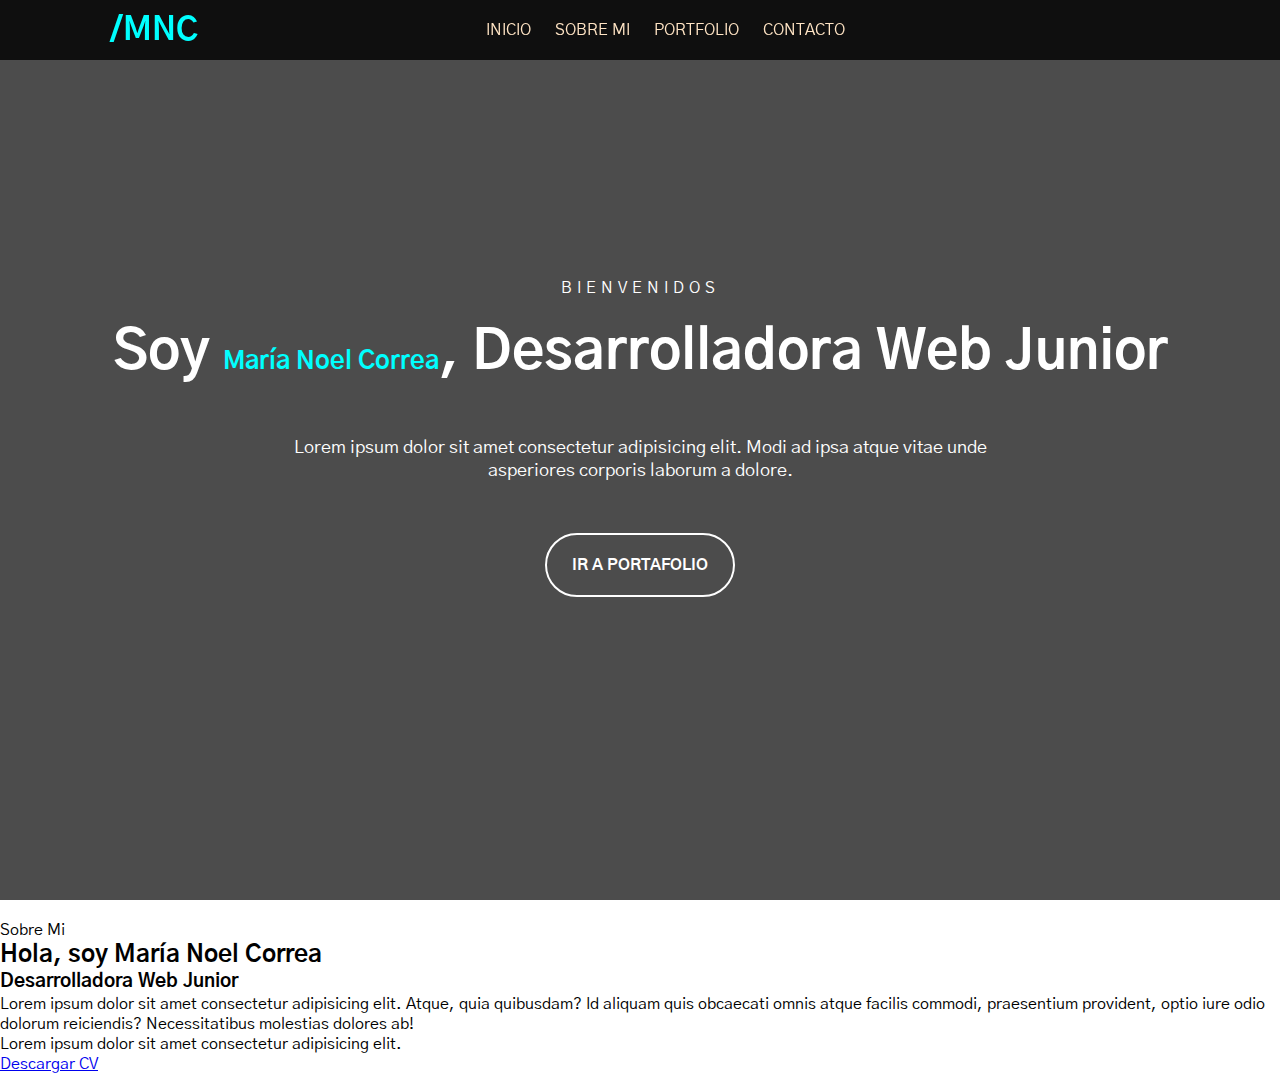
==== HTML/index.html @ 79b0ff2a "Trabajando en pagina web personal" ====
<!DOCTYPE html>
<html lang="en">
<head>
    <meta charset="UTF-8">
    <meta http-equiv="X-UA-Compatible" content="IE=edge">
    <meta name="viewport" content="width=device-width, initial-scale=1.0">
    <link rel="stylesheet" href="https://cdnjs.cloudflare.com/ajax/libs/font-awesome/6.4.0/css/all.min.css" integrity="sha512-iecdLmaskl7CVkqkXNQ/ZH/XLlvWZOJyj7Yy7tcenmpD1ypASozpmT/E0iPtmFIB46ZmdtAc9eNBvH0H/ZpiBw==" crossorigin="anonymous" referrerpolicy="no-referrer" />
    <link rel="preconnect" href="https://fonts.googleapis.com">
    <link rel="preconnect" href="https://fonts.gstatic.com" crossorigin>
    <link href="https://fonts.googleapis.com/css2?family=Gothic+A1:wght@200;400;600&family=Rubik&display=swap" rel="stylesheet">
    <link rel="stylesheet" href="../CSS/style.css">
    <title>MNC Personal Portfolio</title>
</head>
<body>
    <!-- SECCION INICIO -->
    <section id="inicio">
        <div class="contenido">
            <header>
                <div class="contenidoHeader">
                    <h1>/MNC</h1>
                    <nav id="nav" class="navBar">
                        <ul id="links">
                            <li><a href="#inicio" class="seleccionado">INICIO</a></li>
                            <li><a href="#sobremi">SOBRE MI</a></li>
                            <li><a href="#portfolio">PORTFOLIO</a></li>
                            <li><a href="#contacto">CONTACTO</a></li>
                        </ul>  
                    </nav>

                    <!--ICONOS MENU-->
                    <div id="iconoNav">
                        <i class="fa-solid fa-bars"></i>
                    </div>
                    <!-- ICONOS REDES -->
                    <div class="redes">
                        <a href="#"><i class="fa-brands fa-linkedin"></i></a>
                        <a href="#"><i class="fa-brands fa-square-instagram"></i></a>
                        <a href="#"><i class="fa-brands fa-facebook"></i></a>            
                    </div>
                </div>
            </header>
            <div class="presentacion">
                <p class="bienvenida">Bienvenidos</p>
                <h2>Soy <span>María Noel Correa</span>, Desarrolladora Web Junior</h2>
                <p class="descripcion">Lorem ipsum dolor sit amet consectetur adipisicing elit. Modi ad ipsa atque vitae unde asperiores corporis laborum a dolore.</p>
                <a href="#portfolio">Ir a Portafolio</a>
            </div>
        </div>
    </section>

    <!--SECCION SOBRE MI-->
    <section id="sobremi">
        <div class="contenedorFoto">
            <img src="" alt="">
        </div>
        <div class="sobremi">
            <p class="tituloSeccion">Sobre Mi</p>
            <h2>Hola, soy <span>María Noel Correa</span></h2>
            <h3>Desarrolladora Web Junior</h3>
            <p>Lorem ipsum dolor sit amet consectetur adipisicing elit. Atque, quia quibusdam? Id aliquam quis obcaecati omnis atque facilis commodi, praesentium provident, optio iure odio dolorum reiciendis? Necessitatibus molestias dolores ab!</p>
            <p>Lorem ipsum dolor sit amet consectetur adipisicing elit. </p>
            <a href="#">Descargar CV</a>
            
        </div>
    </section>
</body>
</html>
---- CSS/style.css ----
@import url('https://fonts.googleapis.com/css2?family=Gothic+A1:wght@200;400;600&family=Rubik&display=swap');

*{
    margin: 0;
    padding: 0;
    box-sizing: border-box;
    font-family:'Gothic A1', sans-serif;
}

html {
    scroll-behavior: smooth;
}
#inicio {
    background: linear-gradient(rgba(0, 0, 0, .7), rgba(0, 0, 0, .7)), url("img...");
    background-size: cover;
    background-position: center center;
    height: 100vh;
}

#inicio .contenido header {
    background-color: rgba(0, 0, 0, .8);
    position: fixed;
    width: 100%;
    z-index: 100;
    top: 0;
}

#inicio .contenido header .contenidoHeader {
    max-width: 1100px;
    margin: auto;
    display: flex;
    justify-content: space-between;
    align-items: center;
    padding: 10px 20px;
}

#inicio .contenido header .contenidoHeader h1 {
    text-align: center;
    color: aqua;
}

#inicio .contenido header .contenidoHeader nav ul {
    list-style: none;
    display: flex;
    align-items: center;
}

#inicio .contenido header .contenidoHeader nav ul li a {
    text-decoration: none;
    color: bisque;
    margin: 0 12px;
    font-weight: 400;
    transition: .5s;
}

#inicio .contenido header .contenidoHeader nav ul a:hover {
    color: aqua;
}

#inicio .contenido header .contenidoHeader .redes a {
    text-decoration: none;
    color: #fff;
    display: inline-block;
    margin-left: 10px;
    transition: .5s;
}

#inicio .contenido header .contenidoHeader .redes a:hover {
    color: aqua;
}

#inicio .contenido .presentacion {
    max-width: 1100px;
    height: 100vh;
    margin: auto;
    color: #fff;
    display: flex;
    flex-direction: column;
    align-items: center;
    justify-content: center;
}

#inicio .contenido .presentacion .bienvenida {
    font-size: 16px;
    margin-bottom: 20px;
    text-transform: uppercase;
    letter-spacing: 5px;
}

#inicio .contenido .presentacion h2 {
    font-size: 55px;
    margin-bottom: 25px;
    text-align: center;
}

#inicio .contenido .presentacion h2 span {
    font-size: 25px;
    color: aqua;
}

#inicio .contenido .presentacion .descripcion {
    max-width: 700px;
    margin: 25px auto;
    font-size: 18px;
    text-align: center;
}

#inicio .contenido .presentacion a {
    text-decoration: none;
    display: inline-block;
    margin: 25px;
    padding: 20px 25px;
    border: 2px solid #fff;
    border-radius: 50px;
    color: #fff;
    font-weight: bold;
    text-transform: uppercase;
    transition: .5s;
}

#inicio .contenido .presentacion a:hover {
    background-color: aqua;
}

#iconoNav {
    color: #fff;
    display: none;
}
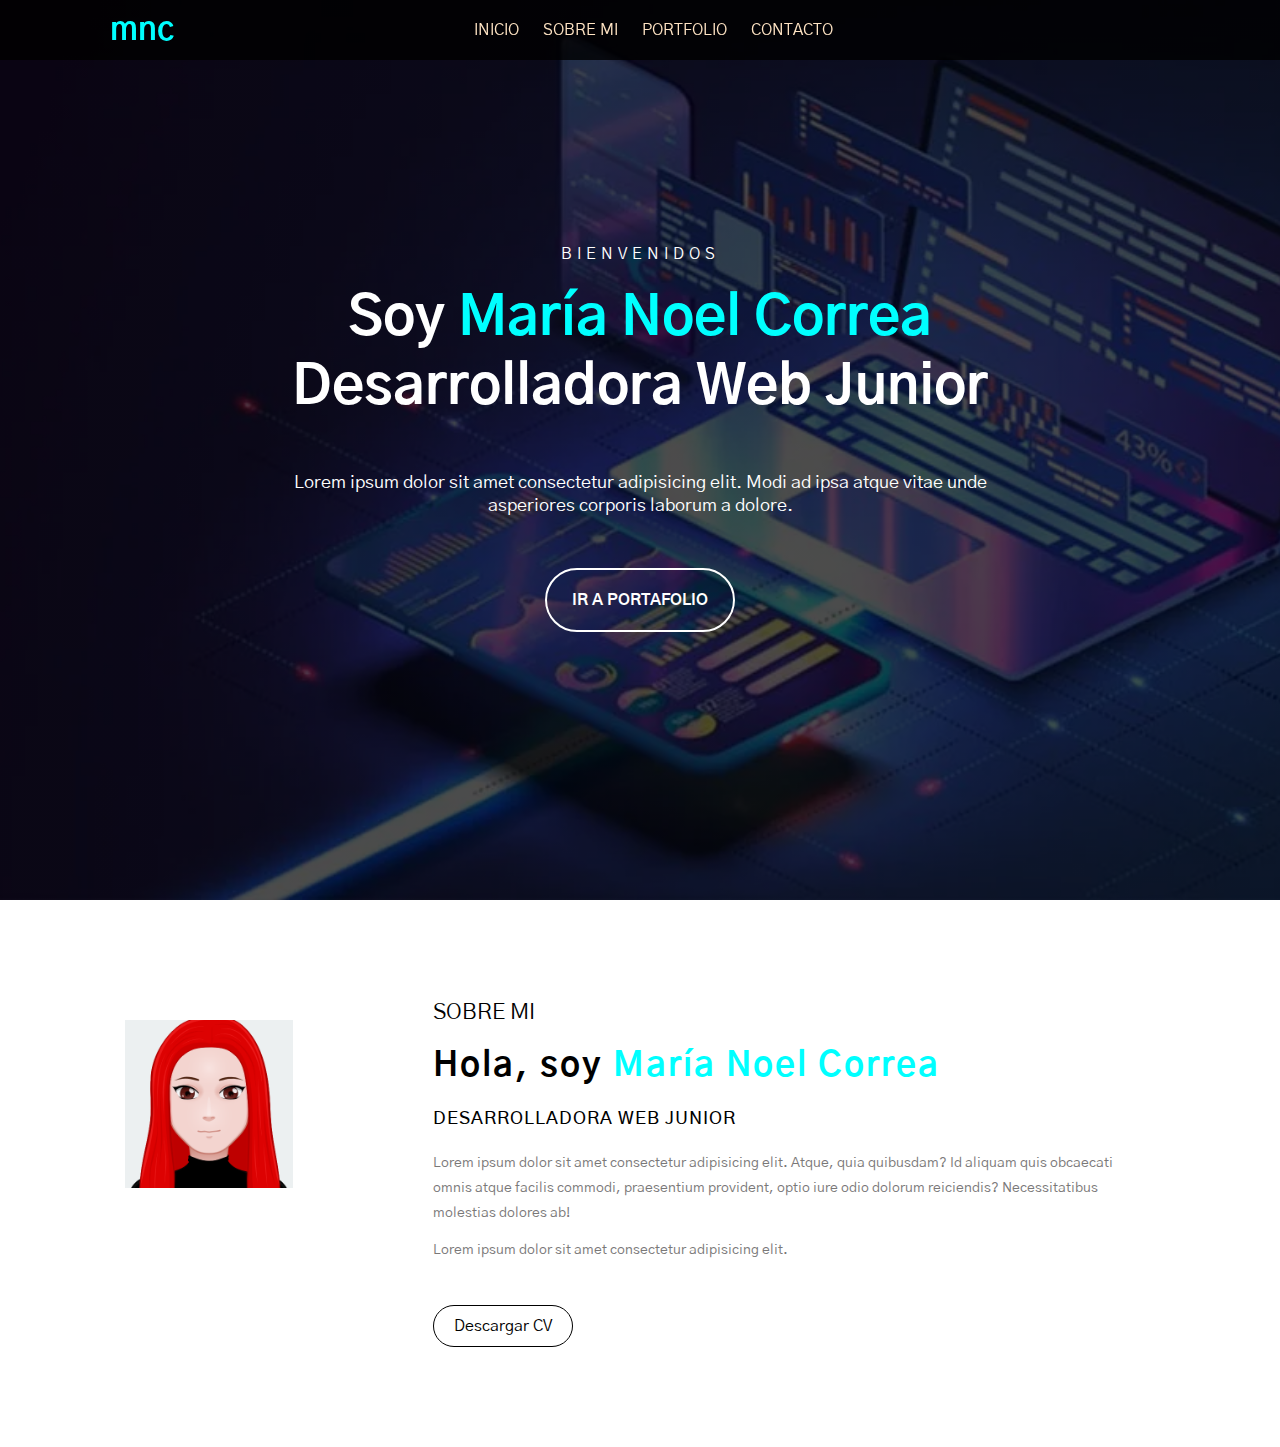
==== commit 363e2dec: "Trabajando en pagina web personal" ====
--- a/HTML/index.html
+++ b/HTML/index.html
@@ -17,7 +17,7 @@
         <div class="contenido">
             <header>
                 <div class="contenidoHeader">
-                    <h1>/MNC</h1>
+                    <h1>mnc</h1>
                     <nav id="nav" class="navBar">
                         <ul id="links">
                             <li><a href="#inicio" class="seleccionado">INICIO</a></li>
@@ -41,7 +41,7 @@
             </header>
             <div class="presentacion">
                 <p class="bienvenida">Bienvenidos</p>
-                <h2>Soy <span>María Noel Correa</span>, Desarrolladora Web Junior</h2>
+                <h2>Soy <span>María Noel Correa</span> <br> Desarrolladora Web Junior</h2>
                 <p class="descripcion">Lorem ipsum dolor sit amet consectetur adipisicing elit. Modi ad ipsa atque vitae unde asperiores corporis laborum a dolore.</p>
                 <a href="#portfolio">Ir a Portafolio</a>
             </div>
@@ -51,7 +51,7 @@
     <!--SECCION SOBRE MI-->
     <section id="sobremi">
         <div class="contenedorFoto">
-            <img src="" alt="">
+            <img src="../IMG/myAvatarImg.png" alt="">
         </div>
         <div class="sobremi">
             <p class="tituloSeccion">Sobre Mi</p>
@@ -60,7 +60,7 @@
             <p>Lorem ipsum dolor sit amet consectetur adipisicing elit. Atque, quia quibusdam? Id aliquam quis obcaecati omnis atque facilis commodi, praesentium provident, optio iure odio dolorum reiciendis? Necessitatibus molestias dolores ab!</p>
             <p>Lorem ipsum dolor sit amet consectetur adipisicing elit. </p>
             <a href="#">Descargar CV</a>
-            
+
         </div>
     </section>
 </body>
--- a/CSS/style.css
+++ b/CSS/style.css
@@ -7,11 +7,13 @@
     font-family:'Gothic A1', sans-serif;
 }
 
+/* SECCION INICIO */
+
 html {
     scroll-behavior: smooth;
 }
 #inicio {
-    background: linear-gradient(rgba(0, 0, 0, .7), rgba(0, 0, 0, .7)), url("img...");
+    background: linear-gradient(rgba(0, 0, 0, .7), rgba(0, 0, 0, .7)), url("../IMG/imgFondo.PNG");
     background-size: cover;
     background-position: center center;
     height: 100vh;
@@ -94,7 +96,7 @@
 }
 
 #inicio .contenido .presentacion h2 span {
-    font-size: 25px;
+    font-size: 55px;
     color: aqua;
 }
 
@@ -125,4 +127,85 @@
 #iconoNav {
     color: #fff;
     display: none;
-}+}
+
+/* SECCION SOBRE MI */
+
+#sobremi {
+    max-width: 1100px;
+    margin: auto;
+    padding: 100px 15px;
+    color: black;
+    display: flex;
+}
+
+#sobremi .contenedorFoto {
+    max-width: 400px;
+    margin-right: 80px;
+}
+
+#sobremi .contenedorFoto img {
+    padding: 20px;
+    width: 100%;
+    border-radius: 20px;
+    background-color: #fff;
+}
+
+#sobremi .sobremi {
+    margin: 0 40px;
+}
+
+#sobremi .sobremi .tituloSeccion {
+    font-size: 22px;
+    text-transform: uppercase;
+    color: black;
+    text-decoration: underline;
+    text-decoration-color: #fff;
+    text-decoration-thickness: 5px;
+}
+
+#sobremi .sobremi h2 {
+    font-size: 34px;
+    font-weight: bold;
+    margin: 20px 0;
+    letter-spacing: 2px;
+}
+
+#sobremi .sobremi h2 span {
+    color: aqua;
+}
+
+#sobremi .sobremi h3 {
+    font-size: 18px;
+    font-weight: 500;
+    text-transform: uppercase;
+    margin-bottom: 20px;
+    letter-spacing: 1px;
+}
+
+#sobremi .sobremi p {
+    font-size: 14px;
+    line-height: 25px;
+    color: rgb(122, 120, 120);
+    margin-bottom: 12px;
+}
+
+#sobremi .sobremi a {
+    display:  inline-block;
+    text-decoration: none;
+    color: black;
+    border-radius: 30px;
+    padding: 10px 20px;
+    border: 1px solid black;
+    margin-top: 30px;
+}
+
+#sobremi .sobremi a:hover {
+    background-color: aqua;
+}
+
+
+
+
+
+
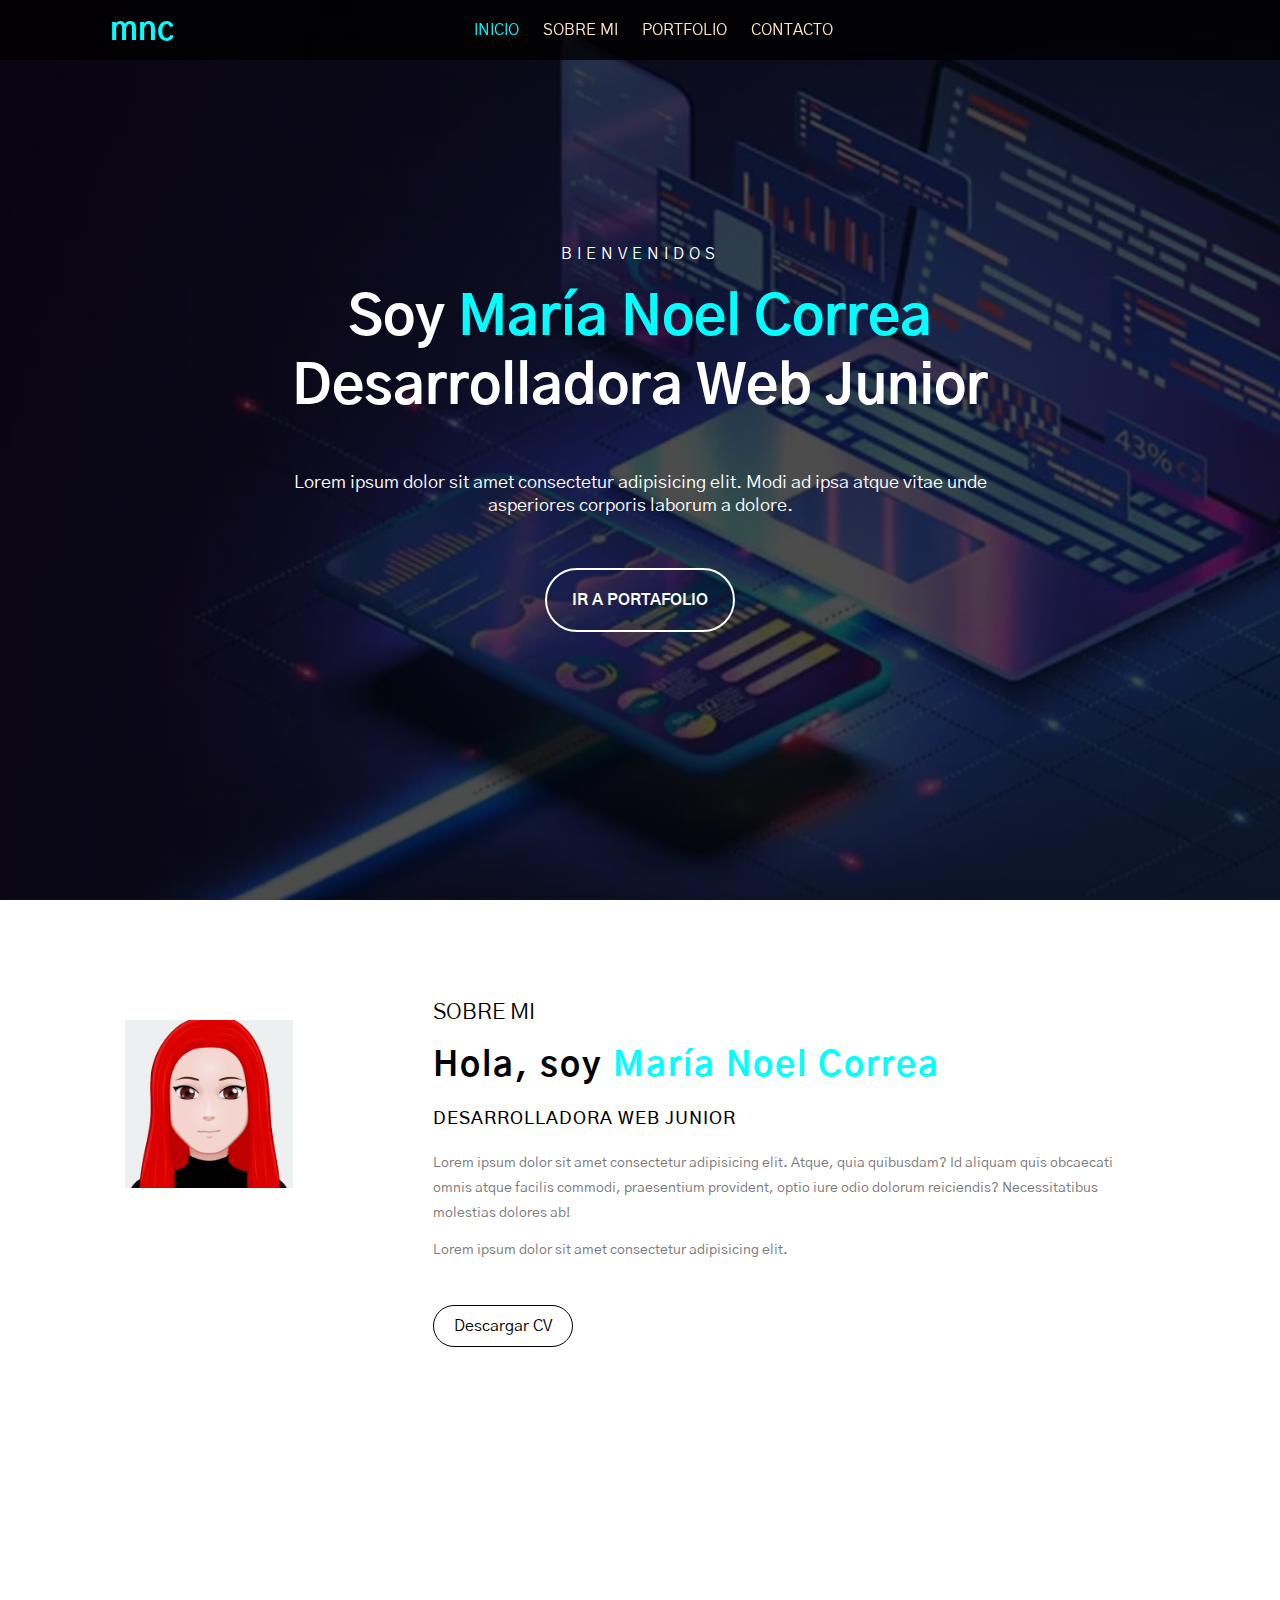
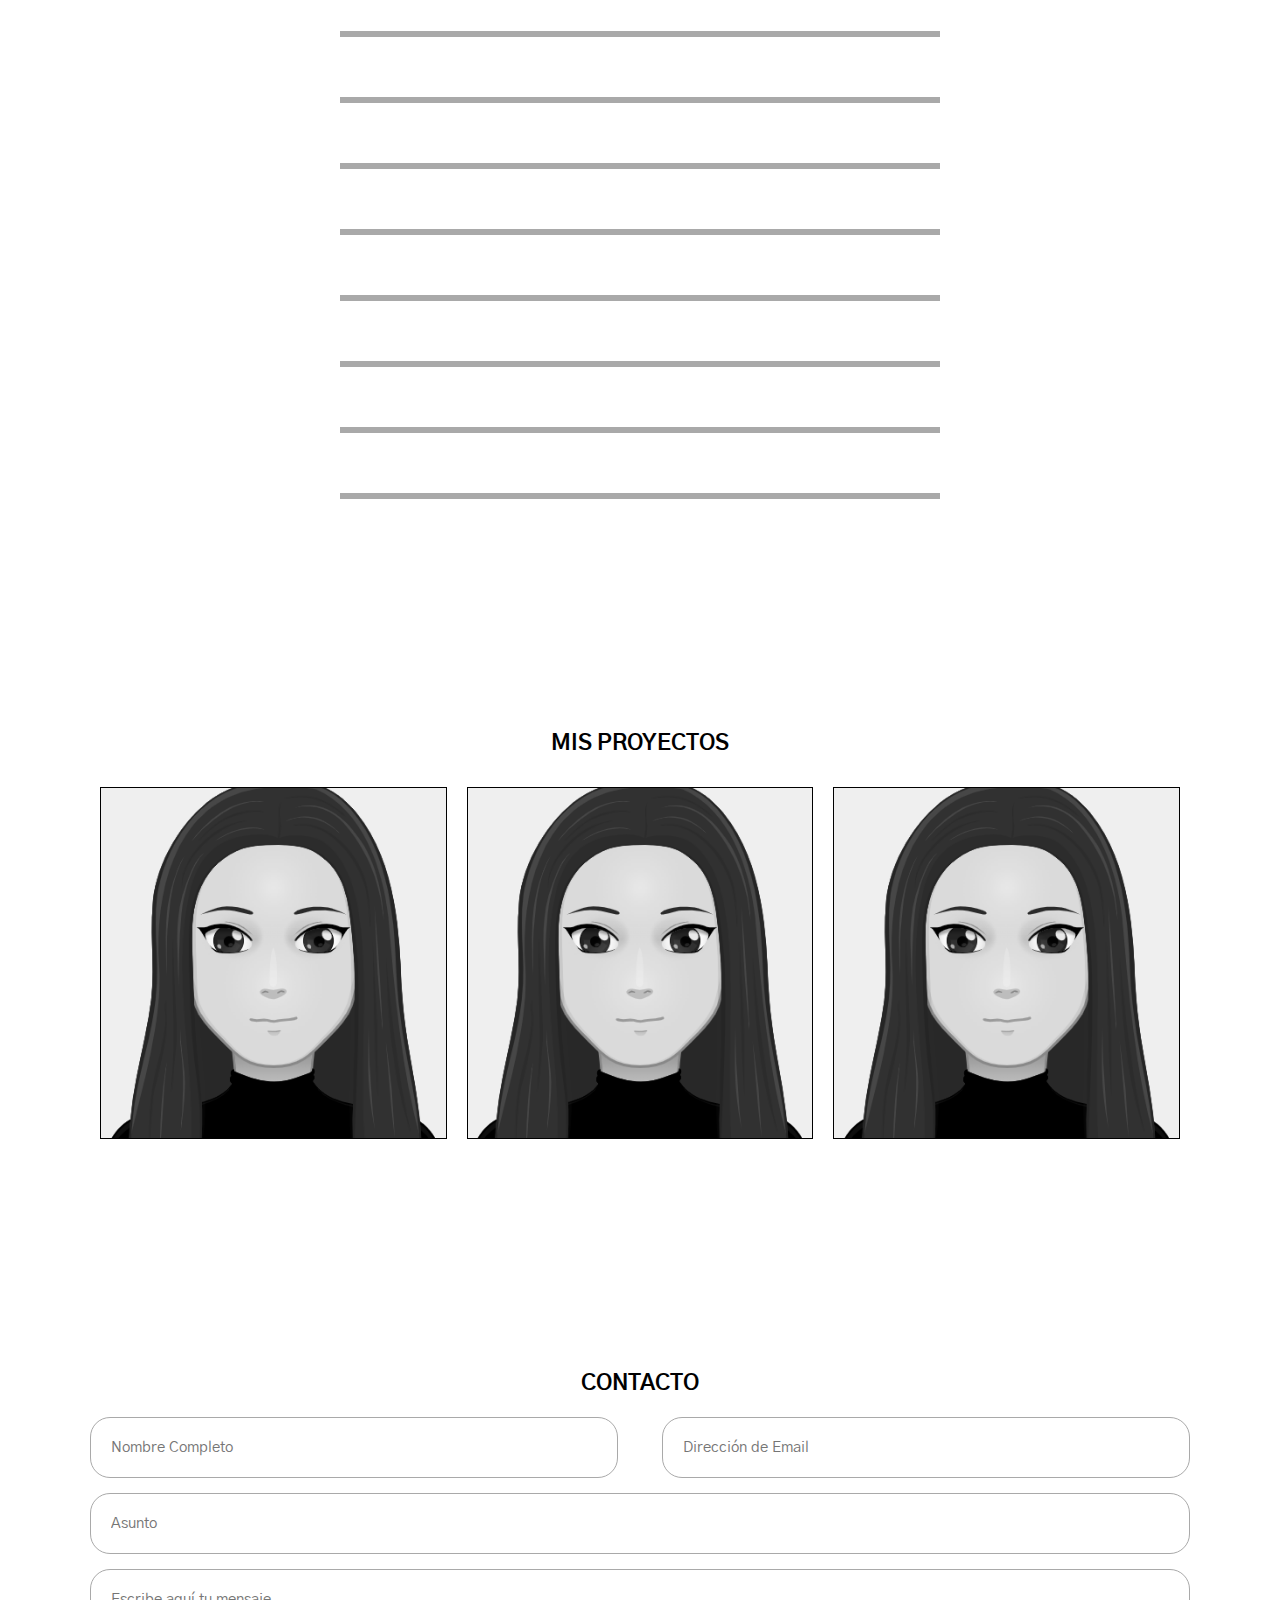
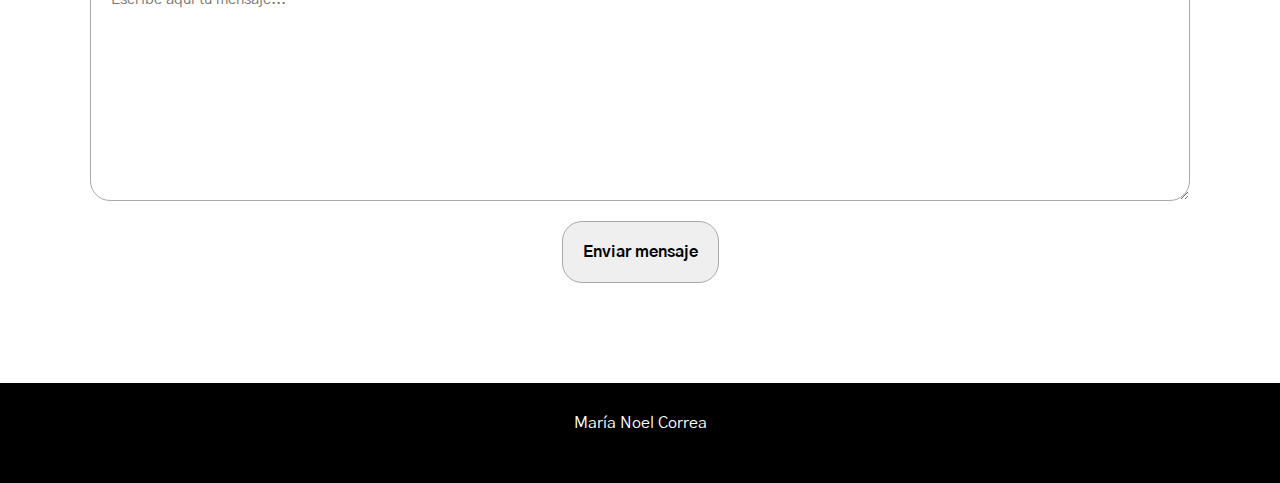
==== commit c04e557f: "Trabajando en pagina web personal" ====
--- a/HTML/index.html
+++ b/HTML/index.html
@@ -3,7 +3,7 @@
 <head>
     <meta charset="UTF-8">
     <meta http-equiv="X-UA-Compatible" content="IE=edge">
-    <meta name="viewport" content="width=device-width, initial-scale=1.0">
+    <meta name="viewport" content="width=device-width, initial-scale=1.0, user-scalable=no">
     <link rel="stylesheet" href="https://cdnjs.cloudflare.com/ajax/libs/font-awesome/6.4.0/css/all.min.css" integrity="sha512-iecdLmaskl7CVkqkXNQ/ZH/XLlvWZOJyj7Yy7tcenmpD1ypASozpmT/E0iPtmFIB46ZmdtAc9eNBvH0H/ZpiBw==" crossorigin="anonymous" referrerpolicy="no-referrer" />
     <link rel="preconnect" href="https://fonts.googleapis.com">
     <link rel="preconnect" href="https://fonts.gstatic.com" crossorigin>
@@ -18,17 +18,17 @@
             <header>
                 <div class="contenidoHeader">
                     <h1>mnc</h1>
-                    <nav id="nav" class="navBar">
+                    <nav id="nav" class="">
                         <ul id="links">
-                            <li><a href="#inicio" class="seleccionado">INICIO</a></li>
-                            <li><a href="#sobremi">SOBRE MI</a></li>
-                            <li><a href="#portfolio">PORTFOLIO</a></li>
-                            <li><a href="#contacto">CONTACTO</a></li>
+                            <li><a href="#inicio" class="seleccionado" onclick="seleccionar(this)">INICIO</a></li>
+                            <li><a href="#sobremi" onclick="seleccionar(this)">SOBRE MI</a></li>
+                            <li><a href="#portfolio" onclick="seleccionar(this)">PORTFOLIO</a></li>
+                            <li><a href="#contacto" onclick="seleccionar(this)">CONTACTO</a></li>
                         </ul>  
                     </nav>
 
-                    <!--ICONOS MENU-->
-                    <div id="iconoNav">
+                    <!--ICONOS MENU RESPONSIVE-->
+                    <div id="iconoNav" onclick="responsiveMenu()">
                         <i class="fa-solid fa-bars"></i>
                     </div>
                     <!-- ICONOS REDES -->
@@ -63,5 +63,158 @@
 
         </div>
     </section>
+
+    <!-- SECCION HABILIDADES -->
+    <div class="contenedorSkills" id="skills">
+        <h3>HABILIDADES</h3>
+        <div class="skills">
+            <div class="info">
+                <p><span class="lista"></span>HTML</p>
+                <span class="porcentaje">85%</span>
+            </div>
+            <div class="barra">
+                <div id="html" class="barraProgreso1"></div>
+            </div>
+        </div>
+
+        <div class="skills">
+            <div class="info">
+                <p><span class="lista"></span>CSS</p>
+                <span class="porcentaje">85%</span>
+            </div>
+            <div class="barra">
+                <div id="css" class="barraProgreso2"></div>
+            </div>
+        </div>
+
+        <div class="skills">
+            <div class="info">
+                <p><span class="lista"></span>Javascript</p>
+                <span class="porcentaje">80%</span>
+            </div>
+            <div class="barra">
+                <div id="js" class="barraProgreso3"></div>
+            </div>
+        </div>
+
+        <div class="skills">
+            <div class="info">
+                <p><span class="lista"></span>React.js</p>
+                <span class="porcentaje">80%</span>
+            </div>
+            <div class="barra">
+                <div id="react" class="barraProgreso4"></div>
+            </div>
+        </div>
+
+        <div class="skills">
+            <div class="info">
+                <p><span class="lista"></span>Bootstrap</p>
+                <span class="porcentaje">75%</span>
+            </div>
+            <div class="barra">
+                <div id="bootstrap" class="barraProgreso5"></div>
+            </div>
+        </div>
+
+        <div class="skills">
+            <div class="info">
+                <p><span class="lista"></span>Node.js</p>
+                <span class="porcentaje">75%</span>
+            </div>
+            <div class="barra">
+                <div id="node" class="barraProgreso6"></div>
+            </div>
+        </div>
+   
+        <div class="skills">
+            <div class="info">
+                <p><span class="lista"></span>Express.js</p>
+                <span class="porcentaje">70%</span>
+            </div>
+            <div class="barra">
+                <div id="express" class="barraProgreso7"></div>
+            </div>
+        </div>
+
+        <div class="skills">
+            <div class="info">
+                <p><span class="lista"></span>Base de Datos</p>
+                <span class="porcentaje">70%</span>
+            </div>
+            <div class="barra">
+                <div id="baseDatos" class="barraProgreso8"></div>
+            </div>
+        </div>
+
+    </div>
+
+    <!-- SECCION PORTFOLIO -->
+    <section id="portfolio">
+        <h3 class="tituloSeccion">MIS PROYECTOS</h3>
+        <div class="filas">
+            <div class="proyecto">
+                <div class="overlay"></div>
+                <img src="../IMG/myAvatarImg.png" alt="">
+                <div class="info">
+                    <h4>Descripción del Proyecto</h4>
+                    <p>Diseño Web</p>
+                </div>
+            </div>
+
+            <div class="proyecto">
+                <div class="overlay"></div>
+                <img src="../IMG/myAvatarImg.png" alt="">
+                <div class="info">
+                    <h4>Lorem ipsum dolor sit amet consectetur adipisicing elit. Alias eveniet iusto quae ea ullam quod voluptate laboriosam nemo porro. Alias nam non nulla. Velit fugiat, quam ad libero id consequatur./h4>
+                    <p>Diseño Web</p>
+                </div>
+            </div>
+
+            <div class="proyecto">
+                <div class="overlay"></div>
+                <img src="../IMG/myAvatarImg.png" alt="">
+                <div class="info">
+                    <h4>Descripción del Proyecto</h4>
+                    <p>Diseño Web</p>
+                </div>
+            </div>
+
+        </div>
+    </section>
+
+    <!-- SECCION CONTACTO -->
+    <section id="contacto">
+        <h3 class="tituloSeccion">CONTACTO</h3>
+        <div class="contenedorForm">
+            <form action="">
+                <div class="filas mitad">
+                    <input type="text" placeholder="Nombre Completo" class="inputMitad">
+                    <input type="text" placeholder="Dirección de Email" class="inputMitad">
+                </div>
+                <div class="filas">
+                    <input type="text" placeholder="Asunto" class="inputFull">
+                </div>
+                <div class="filas">
+                    <textarea name="" id="" cols="30" rows="10" placeholder="Escribe aquí tu mensaje..." class="inputFull"></textarea>
+                </div>
+
+                <input type="submit" value="Enviar mensaje" class="btnEnviar">
+
+            </form>
+        </div>
+    </section>
+
+    <!--SECCION FOOTER -->
+    <footer>
+        <div class="redes">
+            <p>María Noel Correa </p>
+            <a href="https://www.linkedin.com/in/mar%C3%ADa-noel-correa-/"><i class="fa-brands fa-linkedin"></i></a>
+            <a href="#"><i class="fa-brands fa-square-instagram"></i></a>
+            <a href="#"><i class="fa-brands fa-facebook"></i></a>            
+        </div>
+    </footer>
+
+    <script src="../JS/script.js"></script>
 </body>
 </html>--- a/CSS/style.css
+++ b/CSS/style.css
@@ -71,6 +71,10 @@
     color: aqua;
 }
 
+#inicio .contenido header .contenidoHeader .seleccionado{
+    color: aqua;
+}
+
 #inicio .contenido .presentacion {
     max-width: 1100px;
     height: 100vh;
@@ -159,9 +163,6 @@
     font-size: 22px;
     text-transform: uppercase;
     color: black;
-    text-decoration: underline;
-    text-decoration-color: #fff;
-    text-decoration-thickness: 5px;
 }
 
 #sobremi .sobremi h2 {
@@ -202,10 +203,398 @@
 
 #sobremi .sobremi a:hover {
     background-color: aqua;
-}
-
-
-
-
-
-
+    color: #fff;
+}
+
+/* SECCION HABILIDADES */
+
+.contenedorSkills {
+    background: linear-gradient(aqua, rgba(33, 16, 16, .8)), url("imag...");
+    background-attachment: fixed;
+    background-repeat: no-repeat;
+    background-size: cover;
+    background-position: center center;
+    padding: 100px 0;
+    text-align: center; 
+    color: #fff;
+}
+
+.contenedorSkills .skills {
+    max-width: 600px;
+    margin: 30px auto;
+}
+
+.contenedorSkills .skills .info {
+    display: flex;
+    justify-content: space-between;
+}
+
+.contenedorSkills .skills .lista {
+    display: inline-block;
+    margin-right: 20px;
+    height: 10px;
+    width: 10px;
+    background-color: #fff;
+}
+
+.contenedorSkills .skills .barra {
+    background-color: darkgray;
+    width: 100%;
+    height: 6px;
+    margin: 10px 0;
+}
+
+/* estilo que se aplica luego con javascript para lograr la animacion de la barra*/
+
+.contenedorSkills .skills .barra .barraProgrreso1 {
+    background-color: #fff;
+    width: 85%;
+    height: 6px;
+    animation: progreso1 2s forwards;
+}
+
+.contenedorSkills .skills .barra .barraProgrreso2 {
+    background-color: #fff;
+    width: 85%;
+    height: 6px;
+    animation: progreso2 2s forwards;
+}
+
+.contenedorSkills .skills .barra .barraProgrreso3 {
+    background-color: #fff;
+    width: 80%;
+    height: 6px;
+    animation: progreso3 2s forwards;
+}
+
+.contenedorSkills .skills .barra .barraProgrreso4 {
+    background-color: #fff;
+    width: 80%;
+    height: 6px;
+    animation: progreso4 2s forwards;
+}
+
+.contenedorSkills .skills .barra .barraProgrreso5 {
+    background-color: #fff;
+    width: 75%;
+    height: 6px;
+    animation: progreso5 2s forwards;
+}
+
+.contenedorSkills .skills .barra .barraProgrreso6 {
+    background-color: #fff;
+    width: 75%;
+    height: 6px;
+    animation: progreso6 2s forwards;
+}
+
+.contenedorSkills .skills .barra .barraProgrreso7 {
+    background-color: #fff;
+    width: 70%;
+    height: 6px;
+    animation: progreso7 2s forwards;
+}
+
+.contenedorSkills .skills .barra .barraProgrreso8 {
+    background-color: #fff;
+    width: 70%;
+    height: 6px;
+    animation: progreso8 2s forwards;
+}
+
+/* creamos las animaciones de las barras */
+
+@keyframes progreso1 {
+    0% {
+        width: 0;
+    }
+    100% {
+        width: 85%;
+    }
+}
+
+
+@keyframes progreso2 {
+    0% {
+        width: 0;
+    }
+    100% {
+        width: 85%;
+    }
+}
+
+
+@keyframes progreso3 {
+    0% {
+        width: 0;
+    }
+    100% {
+        width: 80%;
+    }
+}
+
+@keyframes progreso4 {
+    0% {
+        width: 0;
+    }
+    100% {
+        width: 80%;
+    }
+}
+
+@keyframes progreso5 {
+    0% {
+        width: 0;
+    }
+    100% {
+        width: 75%;
+    }
+}
+
+@keyframes progreso6 {
+    0% {
+        width: 0;
+    }
+    100% {
+        width: 75%;
+    }
+}
+
+@keyframes progreso7 {
+    0% {
+        width: 0;
+    }
+    100% {
+        width: 70%;
+    }
+}
+@keyframes progreso8 {
+    0% {
+        width: 0;
+    }
+    100% {
+        width: 70%;
+    }
+}
+
+/* SECCION PORTFOLIO*/
+
+#portfolio {
+    max-width: 1100px;
+    padding: 100px 0;
+    margin: auto;
+}
+
+#portfolio .tituloSeccion {
+    text-align: center;
+    font-size: 22px;
+    text-transform: uppercase;
+    color: black;
+}
+
+#portfolio .filas {
+    display: flex;
+    justify-content: space-between;
+    margin: 30px 0;
+}
+
+#portfolio .filas .proyecto {
+    max-width: 450px;
+    border: 1px solid #000;
+    margin: 0 10px;
+    position: relative;
+    overflow: hidden;
+}
+
+#portfolio .filas .proyecto img {
+    width: 100%;
+    height: 100%;
+    filter:  grayscale(1);
+    object-fit: cover;
+    transition: .5s;
+}
+
+#portfolio .filas .proyecto:hover img {
+    filter: grayscale(0);
+}
+
+#portfolio .filas .proyecto .info {
+    position: absolute;
+    left: 0;
+    background-color: rgba(0, 0, 0, .8);
+    color: aqua;
+    width: 100%;
+    padding: 10px;
+    opacity: 0;
+    bottom: -40px;
+    transition: .5s;
+}
+
+#portfolio .filas .proyecto:hover .info {
+    opacity: 1;
+    bottom: 0;
+}
+
+/* SECCION CONTACTO */
+
+#contacto {
+    padding: 100px 15px;
+}
+
+#contacto .tituloSeccion {
+    margin-bottom: 20px;
+    text-align: center;
+    font-size: 22px;
+    text-transform: uppercase;
+    color: #000;
+}
+
+#contacto .contenedorForm {
+    max-width: 1100px;
+    margin: auto;
+}
+
+#contacto .contenedorForm .filas {
+    margin-bottom: 15px;
+}
+
+#contacto .contenedorForm .mitad {
+    display: flex;
+    justify-content: space-between;
+}
+
+#contacto .contenedorForm input, 
+#contacto .contenedorForm textarea {
+    padding: 20px;
+    border-radius: 20px;
+    border: none;
+    border: 1px solid darkgray;
+    font-size: 15px;
+}
+
+#contacto .contenedorForm .mitad input {
+    width: 48%;
+}
+
+#contacto .contenedorForm .inputFull {
+    width: 100%;
+}
+
+#contacto .btnEnviar {
+    display: block;
+    margin: auto;
+    cursor: pointer;
+    transition: .5s;
+    padding: 10px 15px;
+    font-size: 16px !important;
+    font-weight: bold !important;
+}
+
+#contacto .btnEnviar:hover {
+    background-color: aqua;
+    color: #fff;
+}
+
+/* SECCION FOOTER */
+
+footer {
+    background-color: #000;
+    color: #fff;
+    text-align: center;
+    padding: 30px 0;
+}
+
+footer a {
+    text-decoration: none;
+    color: #fff;
+    display: inline-block;
+    margin: 5px;
+    font-size: 26px;
+}
+
+/* SECCION RESPONSIVE */
+
+@media screen and (max-width: 800px) {
+    .redes {
+        display: none;
+    }
+    nav {
+        display: none;
+    }
+    nav.responsive {
+        display: block;
+        background-color: rgba(0, 0, 0, .8);
+        width: 100%;
+        position: absolute;
+        top: 48px;
+        left: 0;
+        padding: 10px 0;
+    }
+    nav.responsive ul {
+        display: block !important;
+        text-align: center;
+    }
+    nav.responsive ul li {
+        margin: 5px 0;
+    }
+    #iconoNav {
+        display: block;
+    }
+    #inicio .contenido .presentacion h2 {
+        font-size: 40px;
+    }
+    #sobremi {
+        padding: 50px 0;
+        display: block;
+    }
+    #sobremi .contenedorFoto {
+       
+    }
+    #sobremi .contenedorFoto {
+        max-width: 200px;
+        margin: auto;
+    }
+    #sobremi .contenedorFoto img {
+        padding: 8px;
+    }
+    #sobremi .sobremi .tituloSeccion {
+        text-align: center;
+    }
+    #sobremi .sobremi h2 {
+        font-size: 25px;
+        text-align: center;
+    }
+    .contenedorSkills {
+        padding: 50px 20px;
+    }
+    #portfolio {
+        padding: 50px 0;
+    }
+    #portfolio .filas {
+        display: block;
+    }
+    #portfolio .filas .proyecto {
+        margin: 10px auto;
+    }
+    #contacto {
+        padding: 50px 15px;
+    }
+    #contacto .contenedorForm .mitad {
+        margin-bottom: 15px;
+        display: block;
+    }
+    #contacto .contenedorForm .mitad input {
+        width: 100%;
+        margin-bottom: 15px;
+    }
+}
+
+
+
+
+
+
+
+
+
+
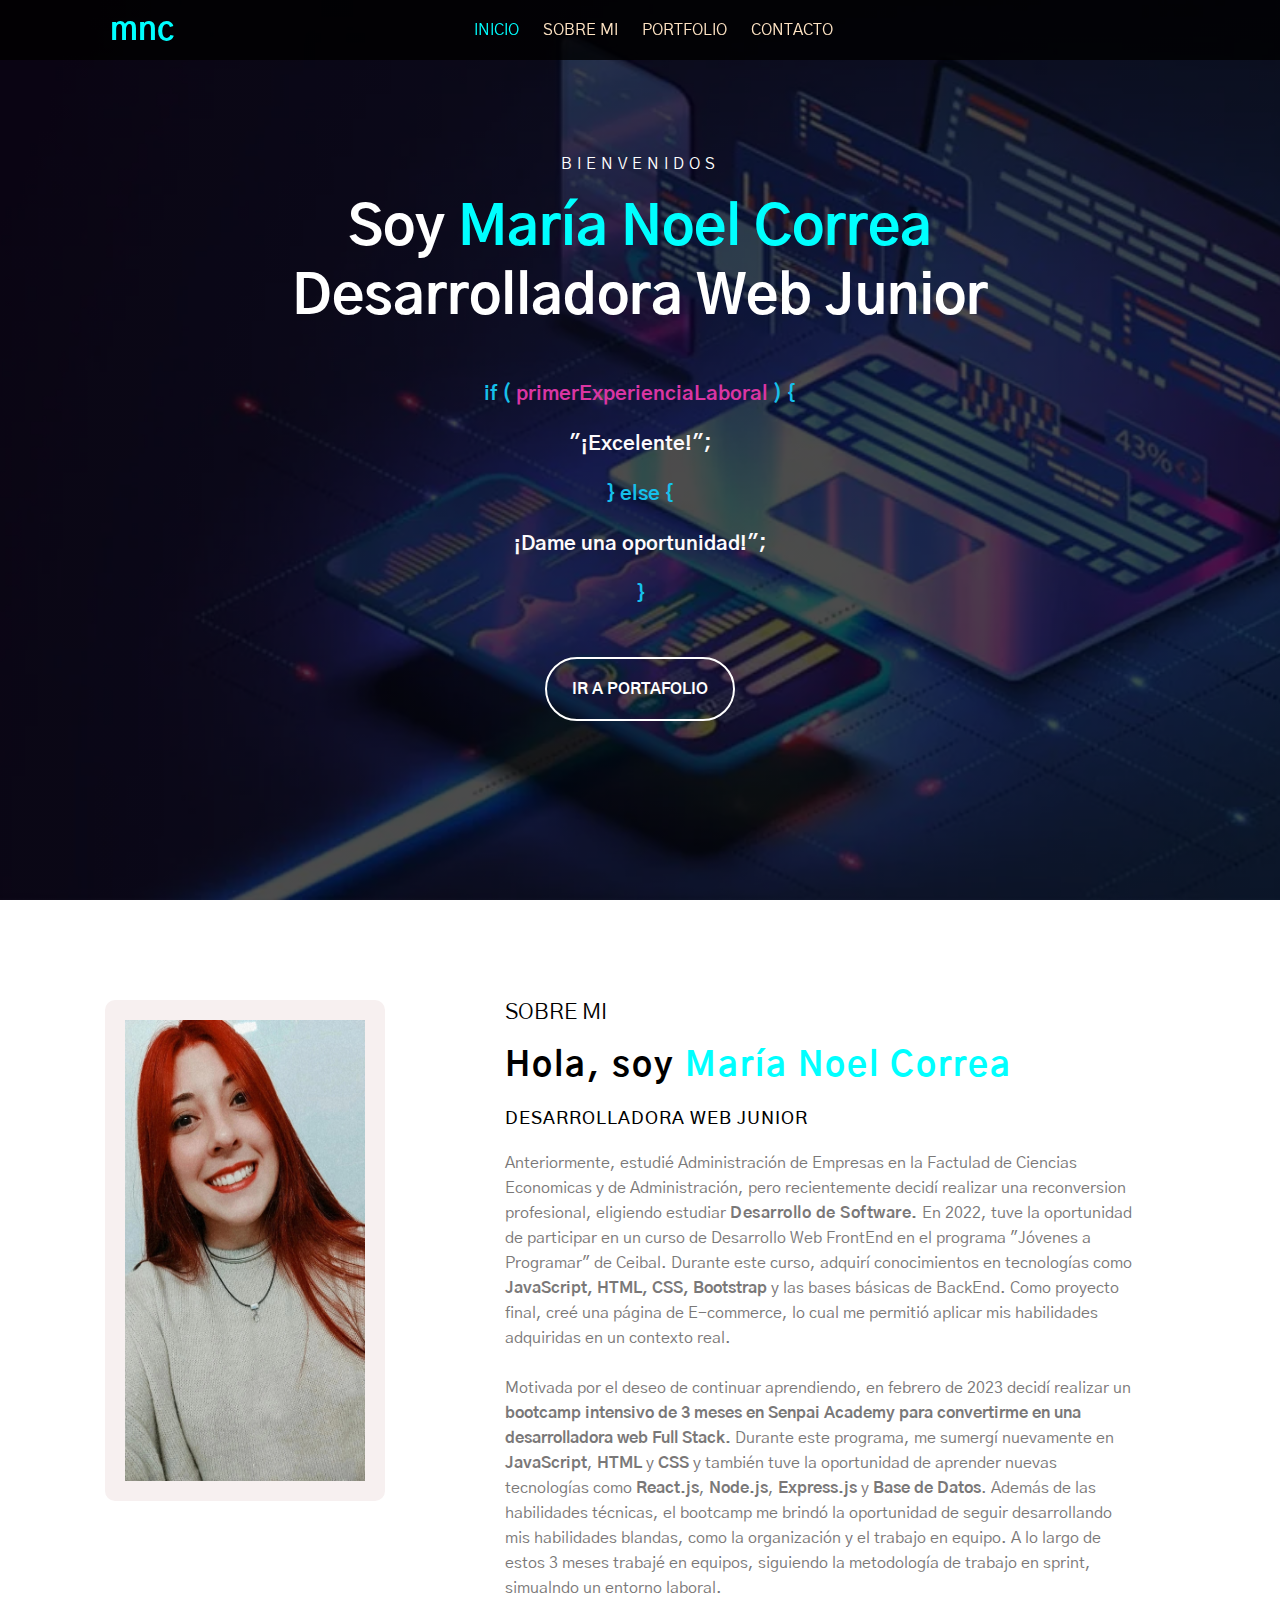
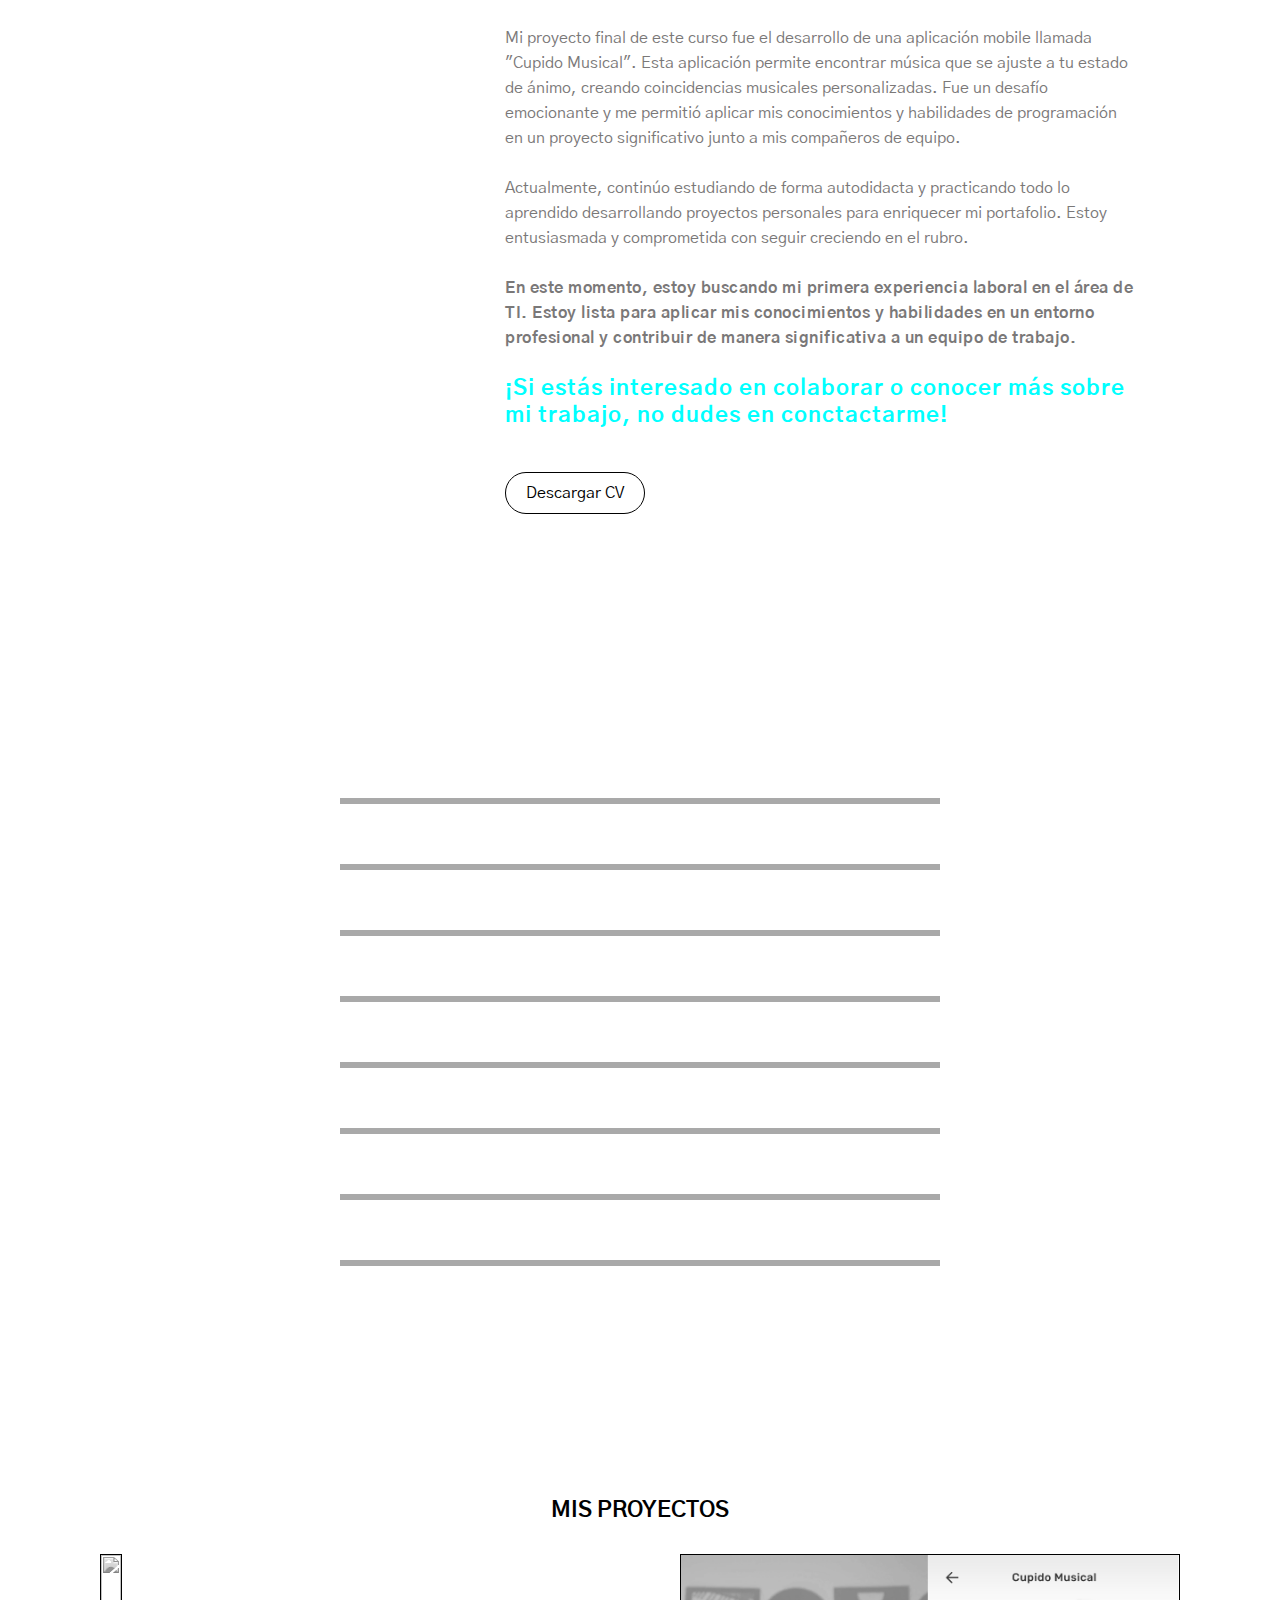
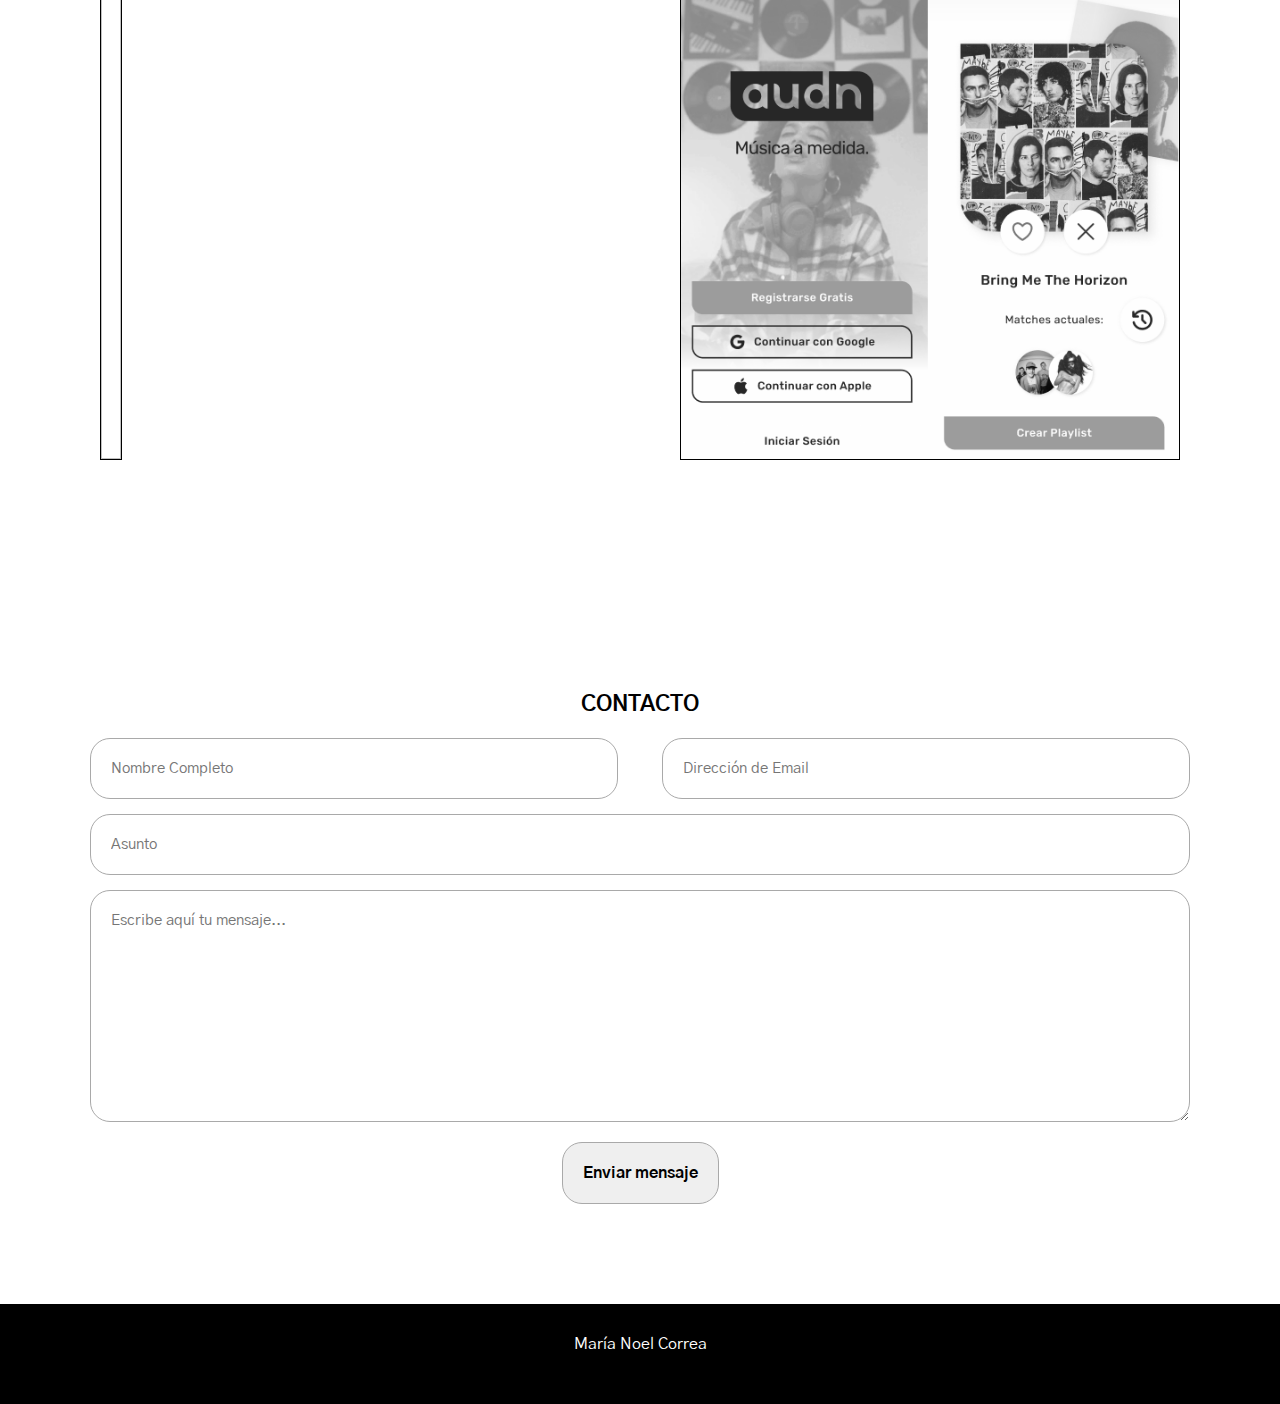
==== commit f845ab06: "Pagina web finalizada" ====
--- a/HTML/index.html
+++ b/HTML/index.html
@@ -1,220 +1,358 @@
 <!DOCTYPE html>
 <html lang="en">
-<head>
-    <meta charset="UTF-8">
-    <meta http-equiv="X-UA-Compatible" content="IE=edge">
-    <meta name="viewport" content="width=device-width, initial-scale=1.0, user-scalable=no">
-    <link rel="stylesheet" href="https://cdnjs.cloudflare.com/ajax/libs/font-awesome/6.4.0/css/all.min.css" integrity="sha512-iecdLmaskl7CVkqkXNQ/ZH/XLlvWZOJyj7Yy7tcenmpD1ypASozpmT/E0iPtmFIB46ZmdtAc9eNBvH0H/ZpiBw==" crossorigin="anonymous" referrerpolicy="no-referrer" />
-    <link rel="preconnect" href="https://fonts.googleapis.com">
-    <link rel="preconnect" href="https://fonts.gstatic.com" crossorigin>
-    <link href="https://fonts.googleapis.com/css2?family=Gothic+A1:wght@200;400;600&family=Rubik&display=swap" rel="stylesheet">
-    <link rel="stylesheet" href="../CSS/style.css">
-    <title>MNC Personal Portfolio</title>
-</head>
-<body>
+  <head>
+    <meta charset="UTF-8" />
+    <meta http-equiv="X-UA-Compatible" content="IE=edge" />
+    <meta
+      name="viewport"
+      content="width=device-width, initial-scale=1.0, user-scalable=no"
+    />
+    <link
+      rel="stylesheet"
+      href="https://cdnjs.cloudflare.com/ajax/libs/font-awesome/6.4.0/css/all.min.css"
+      integrity="sha512-iecdLmaskl7CVkqkXNQ/ZH/XLlvWZOJyj7Yy7tcenmpD1ypASozpmT/E0iPtmFIB46ZmdtAc9eNBvH0H/ZpiBw=="
+      crossorigin="anonymous"
+      referrerpolicy="no-referrer"
+    />
+    <link rel="preconnect" href="https://fonts.googleapis.com" />
+    <link rel="preconnect" href="https://fonts.gstatic.com" crossorigin />
+    <link
+      href="https://fonts.googleapis.com/css2?family=Gothic+A1:wght@200;400;600&family=Rubik&display=swap"
+      rel="stylesheet"
+    />
+    <link rel="stylesheet" href="../CSS/style.css" />
+    <title>MNC Portfolio</title>
+  </head>
+  <body>
     <!-- SECCION INICIO -->
     <section id="inicio">
-        <div class="contenido">
-            <header>
-                <div class="contenidoHeader">
-                    <h1>mnc</h1>
-                    <nav id="nav" class="">
-                        <ul id="links">
-                            <li><a href="#inicio" class="seleccionado" onclick="seleccionar(this)">INICIO</a></li>
-                            <li><a href="#sobremi" onclick="seleccionar(this)">SOBRE MI</a></li>
-                            <li><a href="#portfolio" onclick="seleccionar(this)">PORTFOLIO</a></li>
-                            <li><a href="#contacto" onclick="seleccionar(this)">CONTACTO</a></li>
-                        </ul>  
-                    </nav>
-
-                    <!--ICONOS MENU RESPONSIVE-->
-                    <div id="iconoNav" onclick="responsiveMenu()">
-                        <i class="fa-solid fa-bars"></i>
-                    </div>
-                    <!-- ICONOS REDES -->
-                    <div class="redes">
-                        <a href="#"><i class="fa-brands fa-linkedin"></i></a>
-                        <a href="#"><i class="fa-brands fa-square-instagram"></i></a>
-                        <a href="#"><i class="fa-brands fa-facebook"></i></a>            
-                    </div>
-                </div>
-            </header>
-            <div class="presentacion">
-                <p class="bienvenida">Bienvenidos</p>
-                <h2>Soy <span>María Noel Correa</span> <br> Desarrolladora Web Junior</h2>
-                <p class="descripcion">Lorem ipsum dolor sit amet consectetur adipisicing elit. Modi ad ipsa atque vitae unde asperiores corporis laborum a dolore.</p>
-                <a href="#portfolio">Ir a Portafolio</a>
+      <div class="contenido">
+        <header>
+          <div class="contenidoHeader">
+            <h1>mnc</h1>
+            <nav id="nav" class="">
+              <ul id="links">
+                <li>
+                  <a
+                    href="#inicio"
+                    class="seleccionado"
+                    onclick="seleccionar(this)"
+                    >INICIO</a
+                  >
+                </li>
+                <li>
+                  <a href="#sobremi" onclick="seleccionar(this)">SOBRE MI</a>
+                </li>
+                <li>
+                  <a href="#portfolio" onclick="seleccionar(this)">PORTFOLIO</a>
+                </li>
+                <li>
+                  <a href="#contacto" onclick="seleccionar(this)">CONTACTO</a>
+                </li>
+              </ul>
+            </nav>
+
+            <!--ICONOS MENU RESPONSIVE-->
+            <div id="iconoNav" onclick="responsiveMenu()">
+              <i class="fa-solid fa-bars"></i>
             </div>
-        </div>
+            <!-- ICONOS REDES -->
+            <div class="redes">
+              <a href="https://www.linkedin.com/in/maria-noel-correa/"
+                ><i class="fa-brands fa-linkedin"></i
+              ></a>
+              <a href="https://github.com/marianoelcorrea"
+                ><i class="fa-brands fa-square-github"></i
+              ></a>
+              <a href="https://www.instagram.com/marianoel.correa/"
+                ><i class="fa-brands fa-square-instagram"></i
+              ></a>
+            </div>
+          </div>
+        </header>
+        <div class="presentacion">
+          <p class="bienvenida">Bienvenidos</p>
+          <h2>
+            Soy <span>María Noel Correa</span> <br />
+            Desarrolladora Web Junior
+          </h2>
+          <p class="descripcion">
+            <span class="textoDecorado">if ( </span>
+            <span class="textoDecoradoIfElse"> primerExperienciaLaboral</span>
+            <span class="textoDecorado">) { </span> <br />
+            <br />
+            <span class="textoReturn"> "¡Excelente!"; </span> <br />
+            <br />
+            <span class="textoDecorado"> } else { </span>
+            <br />
+            <br />
+            <span class="textoReturn">¡Dame una oportunidad!";</span> <br />
+            <br />
+            <span class="textoDecorado"> } </span>
+          </p>
+          <a href="#portfolio">Ir a Portafolio</a>
+        </div>
+      </div>
     </section>
 
     <!--SECCION SOBRE MI-->
     <section id="sobremi">
-        <div class="contenedorFoto">
-            <img src="../IMG/myAvatarImg.png" alt="">
-        </div>
-        <div class="sobremi">
-            <p class="tituloSeccion">Sobre Mi</p>
-            <h2>Hola, soy <span>María Noel Correa</span></h2>
-            <h3>Desarrolladora Web Junior</h3>
-            <p>Lorem ipsum dolor sit amet consectetur adipisicing elit. Atque, quia quibusdam? Id aliquam quis obcaecati omnis atque facilis commodi, praesentium provident, optio iure odio dolorum reiciendis? Necessitatibus molestias dolores ab!</p>
-            <p>Lorem ipsum dolor sit amet consectetur adipisicing elit. </p>
-            <a href="#">Descargar CV</a>
-
-        </div>
+      <div class="contenedorFoto">
+        <img src="../IMG/myFoto.jpeg" alt="" />
+      </div>
+      <div class="sobremi">
+        <p class="tituloSeccion">Sobre Mi</p>
+        <h2>Hola, soy <span>María Noel Correa</span></h2>
+        <h3>Desarrolladora Web Junior</h3>
+        <p>
+          Anteriormente, estudié Administración de Empresas en la Factulad de
+          Ciencias Economicas y de Administración, pero recientemente decidí
+          realizar una reconversion profesional, eligiendo estudiar
+          <span class="textoResaltado">Desarrollo de Software.</span> En 2022,
+          tuve la oportunidad de participar en un curso de Desarrollo Web
+          FrontEnd en el programa "Jóvenes a Programar" de Ceibal. Durante este
+          curso, adquirí conocimientos en tecnologías como
+          <b>JavaScript, HTML, CSS, Bootstrap </b> y las bases básicas de
+          BackEnd. Como proyecto final, creé una página de E-commerce, lo cual
+          me permitió aplicar mis habilidades adquiridas en un contexto real.
+          <br />
+          <br />
+          Motivada por el deseo de continuar aprendiendo, en febrero de 2023
+          decidí realizar un
+          <b
+            >bootcamp intensivo de 3 meses en Senpai Academy para convertirme en
+            una desarrolladora web Full Stack.</b
+          >
+          Durante este programa, me sumergí nuevamente en <b>JavaScript</b>,
+          <b>HTML</b> y <b>CSS </b> y también tuve la oportunidad de aprender
+          nuevas tecnologías como <b>React.js</b>, <b>Node.js</b>,
+          <b>Express.js </b>y <b>Base de Datos</b>. Además de las habilidades
+          técnicas, el bootcamp me brindó la oportunidad de seguir desarrollando
+          mis habilidades blandas, como la organización y el trabajo en equipo.
+          A lo largo de estos 3 meses trabajé en equipos, siguiendo la
+          metodología de trabajo en sprint, simualndo un entorno laboral.
+          <br />
+          <br />
+          Mi proyecto final de este curso fue el desarrollo de una aplicación
+          mobile llamada "Cupido Musical". Esta aplicación permite encontrar
+          música que se ajuste a tu estado de ánimo, creando coincidencias
+          musicales personalizadas. Fue un desafío emocionante y me permitió
+          aplicar mis conocimientos y habilidades de programación en un proyecto
+          significativo junto a mis compañeros de equipo.
+          <br />
+          <br />
+          Actualmente, continúo estudiando de forma autodidacta y practicando
+          todo lo aprendido desarrollando proyectos personales para enriquecer
+          mi portafolio. Estoy entusiasmada y comprometida con seguir creciendo
+          en el rubro.
+          <br />
+          <br />
+          <span class="textoResaltado">
+            En este momento, estoy buscando mi primera experiencia laboral en el
+            área de TI. Estoy lista para aplicar mis conocimientos y habilidades
+            en un entorno profesional y contribuir de manera significativa a un
+            equipo de trabajo.</span
+          >
+
+          <br />
+          <br />
+          <span class="textoContacto"
+            >¡Si estás interesado en colaborar o conocer más sobre mi trabajo,
+            no dudes en conctactarme!</span
+          >
+        </p>
+
+        <a
+          href="../IMG/webDevMariaNoelCorrea_es.pdf"
+          download="CV_MariaNoelCorrea"
+          >Descargar CV</a
+        >
+      </div>
     </section>
 
     <!-- SECCION HABILIDADES -->
     <div class="contenedorSkills" id="skills">
-        <h3>HABILIDADES</h3>
-        <div class="skills">
-            <div class="info">
-                <p><span class="lista"></span>HTML</p>
-                <span class="porcentaje">85%</span>
-            </div>
-            <div class="barra">
-                <div id="html" class="barraProgreso1"></div>
-            </div>
-        </div>
-
-        <div class="skills">
-            <div class="info">
-                <p><span class="lista"></span>CSS</p>
-                <span class="porcentaje">85%</span>
-            </div>
-            <div class="barra">
-                <div id="css" class="barraProgreso2"></div>
-            </div>
-        </div>
-
-        <div class="skills">
-            <div class="info">
-                <p><span class="lista"></span>Javascript</p>
-                <span class="porcentaje">80%</span>
-            </div>
-            <div class="barra">
-                <div id="js" class="barraProgreso3"></div>
-            </div>
-        </div>
-
-        <div class="skills">
-            <div class="info">
-                <p><span class="lista"></span>React.js</p>
-                <span class="porcentaje">80%</span>
-            </div>
-            <div class="barra">
-                <div id="react" class="barraProgreso4"></div>
-            </div>
-        </div>
-
-        <div class="skills">
-            <div class="info">
-                <p><span class="lista"></span>Bootstrap</p>
-                <span class="porcentaje">75%</span>
-            </div>
-            <div class="barra">
-                <div id="bootstrap" class="barraProgreso5"></div>
-            </div>
-        </div>
-
-        <div class="skills">
-            <div class="info">
-                <p><span class="lista"></span>Node.js</p>
-                <span class="porcentaje">75%</span>
-            </div>
-            <div class="barra">
-                <div id="node" class="barraProgreso6"></div>
-            </div>
-        </div>
-   
-        <div class="skills">
-            <div class="info">
-                <p><span class="lista"></span>Express.js</p>
-                <span class="porcentaje">70%</span>
-            </div>
-            <div class="barra">
-                <div id="express" class="barraProgreso7"></div>
-            </div>
-        </div>
-
-        <div class="skills">
-            <div class="info">
-                <p><span class="lista"></span>Base de Datos</p>
-                <span class="porcentaje">70%</span>
-            </div>
-            <div class="barra">
-                <div id="baseDatos" class="barraProgreso8"></div>
-            </div>
-        </div>
-
+      <h3>HABILIDADES</h3>
+      <div class="skills">
+        <div class="info">
+          <p><span class="lista"></span>HTML</p>
+          <span class="porcentaje">85%</span>
+        </div>
+        <div class="barra">
+          <div id="html"></div>
+        </div>
+      </div>
+
+      <div class="skills">
+        <div class="info">
+          <p><span class="lista"></span>CSS</p>
+          <span class="porcentaje">85%</span>
+        </div>
+        <div class="barra">
+          <div id="css"></div>
+        </div>
+      </div>
+
+      <div class="skills">
+        <div class="info">
+          <p><span class="lista"></span>Javascript</p>
+          <span class="porcentaje">80%</span>
+        </div>
+        <div class="barra">
+          <div id="js"></div>
+        </div>
+      </div>
+
+      <div class="skills">
+        <div class="info">
+          <p><span class="lista"></span>React.js</p>
+          <span class="porcentaje">80%</span>
+        </div>
+        <div class="barra">
+          <div id="react"></div>
+        </div>
+      </div>
+
+      <div class="skills">
+        <div class="info">
+          <p><span class="lista"></span>Bootstrap</p>
+          <span class="porcentaje">75%</span>
+        </div>
+        <div class="barra">
+          <div id="bootstrap"></div>
+        </div>
+      </div>
+
+      <div class="skills">
+        <div class="info">
+          <p><span class="lista"></span>Node.js</p>
+          <span class="porcentaje">75%</span>
+        </div>
+        <div class="barra">
+          <div id="node"></div>
+        </div>
+      </div>
+
+      <div class="skills">
+        <div class="info">
+          <p><span class="lista"></span>Express.js</p>
+          <span class="porcentaje">70%</span>
+        </div>
+        <div class="barra">
+          <div id="express"></div>
+        </div>
+      </div>
+
+      <div class="skills">
+        <div class="info">
+          <p><span class="lista"></span>Base de Datos</p>
+          <span class="porcentaje">70%</span>
+        </div>
+        <div class="barra">
+          <div id="baseDatos"></div>
+        </div>
+      </div>
     </div>
 
     <!-- SECCION PORTFOLIO -->
     <section id="portfolio">
-        <h3 class="tituloSeccion">MIS PROYECTOS</h3>
-        <div class="filas">
-            <div class="proyecto">
-                <div class="overlay"></div>
-                <img src="../IMG/myAvatarImg.png" alt="">
-                <div class="info">
-                    <h4>Descripción del Proyecto</h4>
-                    <p>Diseño Web</p>
-                </div>
-            </div>
-
-            <div class="proyecto">
-                <div class="overlay"></div>
-                <img src="../IMG/myAvatarImg.png" alt="">
-                <div class="info">
-                    <h4>Lorem ipsum dolor sit amet consectetur adipisicing elit. Alias eveniet iusto quae ea ullam quod voluptate laboriosam nemo porro. Alias nam non nulla. Velit fugiat, quam ad libero id consequatur./h4>
-                    <p>Diseño Web</p>
-                </div>
-            </div>
-
-            <div class="proyecto">
-                <div class="overlay"></div>
-                <img src="../IMG/myAvatarImg.png" alt="">
-                <div class="info">
-                    <h4>Descripción del Proyecto</h4>
-                    <p>Diseño Web</p>
-                </div>
-            </div>
-
-        </div>
+      <h3 class="tituloSeccion">MIS PROYECTOS</h3>
+      <div class="filas">
+        <div class="proyecto">
+          <div class="overlay"></div>
+          <img src="../IMG/proyectoJap.png" alt="" />
+          <div class="info">
+            <h4><b>E-commerce</b></h4>
+            <p>
+              Este proyecto de desarrollo web de un e-commerce involucró la
+              creación de una página de inicio de sesión, categorías con reseñas
+              de productos, un perfil con datos de inicio de sesión y foto, un
+              carrito de compras y un botón de cierre de sesión. Fue una
+              experiencia enriquecedora que me permitió aplicar y desarrollar
+              mis habilidades en desarrollo web, creando una plataforma completa
+              y funcional para facilitar las compras en línea.
+            </p>
+          </div>
+        </div>
+
+        <div class="proyecto">
+          <div class="overlay"></div>
+          <img src="../IMG/ProyectoSenpai.PNG" alt="" />
+          <div class="info">
+            <h4><b>Cupido Musical</b></h4>
+            <p>
+              Este proyecto se basa en la creación de una aplicación mobile que
+              te permite generar playlists personalizadas según tu estado de
+              ánimo, conectarte con amigos en línea, tener un perfil
+              personalizado y disfrutar de una experiencia musical social y
+              emocionante. Además, la aplicación prioriza la seguridad y
+              protección de tus datos personales mediante una página de inicio
+              de sesión segura.
+            </p>
+          </div>
+        </div>
+      </div>
     </section>
 
     <!-- SECCION CONTACTO -->
     <section id="contacto">
-        <h3 class="tituloSeccion">CONTACTO</h3>
-        <div class="contenedorForm">
-            <form action="">
-                <div class="filas mitad">
-                    <input type="text" placeholder="Nombre Completo" class="inputMitad">
-                    <input type="text" placeholder="Dirección de Email" class="inputMitad">
-                </div>
-                <div class="filas">
-                    <input type="text" placeholder="Asunto" class="inputFull">
-                </div>
-                <div class="filas">
-                    <textarea name="" id="" cols="30" rows="10" placeholder="Escribe aquí tu mensaje..." class="inputFull"></textarea>
-                </div>
-
-                <input type="submit" value="Enviar mensaje" class="btnEnviar">
-
-            </form>
-        </div>
+      <h3 class="tituloSeccion">CONTACTO</h3>
+      <div class="contenedorForm">
+        <form action="">
+          <div class="filas mitad">
+            <input
+              type="text"
+              placeholder="Nombre Completo"
+              id="nombre"
+              class="inputMitad"
+            />
+            <input
+              type="text"
+              placeholder="Dirección de Email"
+              id="email"
+              class="inputMitad"
+            />
+          </div>
+          <div class="filas">
+            <input
+              type="text"
+              placeholder="Asunto"
+              id="asunto"
+              class="inputFull"
+            />
+          </div>
+          <div class="filas">
+            <textarea
+              name=""
+              id="mensaje"
+              cols="30"
+              rows="10"
+              placeholder="Escribe aquí tu mensaje..."
+              class="inputFull"
+            ></textarea>
+          </div>
+
+          <input type="submit" value="Enviar mensaje" class="btnEnviar" />
+        </form>
+      </div>
     </section>
 
     <!--SECCION FOOTER -->
     <footer>
-        <div class="redes">
-            <p>María Noel Correa </p>
-            <a href="https://www.linkedin.com/in/mar%C3%ADa-noel-correa-/"><i class="fa-brands fa-linkedin"></i></a>
-            <a href="#"><i class="fa-brands fa-square-instagram"></i></a>
-            <a href="#"><i class="fa-brands fa-facebook"></i></a>            
-        </div>
+      <div class="redes">
+        <p>María Noel Correa</p>
+        <a href="https://www.linkedin.com/in/maria-noel-correa/"
+          ><i class="fa-brands fa-linkedin"></i
+        ></a>
+        <a href="https://github.com/marianoelcorrea"
+          ><i class="fa-brands fa-square-github"></i
+        ></a>
+        <a href="https://www.instagram.com/marianoel.correa/"
+          ><i class="fa-brands fa-square-instagram"></i
+        ></a>
+      </div>
     </footer>
 
     <script src="../JS/script.js"></script>
-</body>
-</html>+  </body>
+</html>
--- a/CSS/style.css
+++ b/CSS/style.css
@@ -1,600 +1,622 @@
-@import url('https://fonts.googleapis.com/css2?family=Gothic+A1:wght@200;400;600&family=Rubik&display=swap');
-
-*{
-    margin: 0;
-    padding: 0;
-    box-sizing: border-box;
-    font-family:'Gothic A1', sans-serif;
+@import url("https://fonts.googleapis.com/css2?family=Gothic+A1:wght@200;400;600&family=Rubik&display=swap");
+
+* {
+  margin: 0;
+  padding: 0;
+  box-sizing: border-box;
+  font-family: "Gothic A1", sans-serif;
 }
 
 /* SECCION INICIO */
 
 html {
-    scroll-behavior: smooth;
+  scroll-behavior: smooth;
 }
 #inicio {
-    background: linear-gradient(rgba(0, 0, 0, .7), rgba(0, 0, 0, .7)), url("../IMG/imgFondo.PNG");
-    background-size: cover;
-    background-position: center center;
-    height: 100vh;
+  background: linear-gradient(rgba(0, 0, 0, 0.7), rgba(0, 0, 0, 0.7)),
+    url("../IMG/imgFondo.PNG");
+  background-size: cover;
+  background-position: center center;
+  height: 100vh;
 }
 
 #inicio .contenido header {
-    background-color: rgba(0, 0, 0, .8);
-    position: fixed;
+  background-color: rgba(0, 0, 0, 0.8);
+  position: fixed;
+  width: 100%;
+  z-index: 100;
+  top: 0;
+}
+
+#inicio .contenido header .contenidoHeader {
+  max-width: 1100px;
+  margin: auto;
+  display: flex;
+  justify-content: space-between;
+  align-items: center;
+  padding: 10px 20px;
+}
+
+#inicio .contenido header .contenidoHeader h1 {
+  text-align: center;
+  color: aqua;
+}
+
+#inicio .contenido header .contenidoHeader nav ul {
+  list-style: none;
+  display: flex;
+  align-items: center;
+}
+
+#inicio .contenido header .contenidoHeader nav ul li a {
+  text-decoration: none;
+  color: bisque;
+  margin: 0 12px;
+  font-weight: 400;
+  transition: 0.5s;
+}
+
+#inicio .contenido header .contenidoHeader nav ul a:hover {
+  color: aqua;
+}
+
+#inicio .contenido header .contenidoHeader .redes a {
+  text-decoration: none;
+  color: #fff;
+  display: inline-block;
+  margin-left: 10px;
+  transition: 0.5s;
+}
+
+#inicio .contenido header .contenidoHeader .redes a:hover {
+  color: aqua;
+}
+
+#inicio .contenido header .contenidoHeader .seleccionado {
+  color: aqua;
+}
+
+#inicio .contenido .presentacion {
+  max-width: 1100px;
+  height: 100vh;
+  margin: auto;
+  color: #fff;
+  display: flex;
+  flex-direction: column;
+  align-items: center;
+  justify-content: center;
+}
+
+#inicio .contenido .presentacion .bienvenida {
+  font-size: 16px;
+  margin-bottom: 20px;
+  text-transform: uppercase;
+  letter-spacing: 5px;
+}
+
+#inicio .contenido .presentacion h2 {
+  font-size: 55px;
+  margin-bottom: 25px;
+  text-align: center;
+}
+
+#inicio .contenido .presentacion h2 span {
+  font-size: 55px;
+  color: aqua;
+}
+
+#inicio .contenido .presentacion .descripcion {
+  max-width: 700px;
+  margin: 25px auto;
+  font-size: 20px;
+  text-align: center;
+}
+
+#inicio .contenido .presentacion a {
+  text-decoration: none;
+  display: inline-block;
+  margin: 25px;
+  padding: 20px 25px;
+  border: 2px solid #fff;
+  border-radius: 50px;
+  color: #fff;
+  font-weight: bold;
+  text-transform: uppercase;
+  transition: 0.5s;
+}
+
+#inicio .contenido .presentacion a:hover {
+  background-color: aqua;
+}
+
+#iconoNav {
+  color: #fff;
+  display: none;
+}
+
+.textoDecorado {
+  color: rgb(22, 192, 235);
+  font-weight: bold;
+}
+
+.textoDecoradoIfElse {
+  color: rgb(218, 53, 163);
+  font-weight: bold;
+}
+
+.textoReturn {
+  color: rgb(253, 250, 252);
+  font-weight: bold;
+}
+
+/* SECCION SOBRE MI */
+
+#sobremi {
+  max-width: 1100px;
+  margin: auto;
+  padding: 100px 15px;
+  color: black;
+  display: flex;
+}
+
+#sobremi .contenedorFoto {
+  max-width: 400px;
+  margin-right: 80px;
+}
+
+#sobremi .contenedorFoto img {
+  padding: 20px;
+  width: 280px;
+  height: 45%;
+  border-radius: 10px;
+  background-color: #f7f0f0;
+}
+
+#sobremi .sobremi {
+  margin: 0 40px;
+}
+
+#sobremi .sobremi .tituloSeccion {
+  font-size: 22px;
+  text-transform: uppercase;
+  color: black;
+}
+
+#sobremi .sobremi h2 {
+  font-size: 34px;
+  font-weight: bold;
+  margin: 20px 0;
+  letter-spacing: 2px;
+}
+
+#sobremi .sobremi h2 span {
+  color: aqua;
+}
+
+#sobremi .sobremi h3 {
+  font-size: 18px;
+  font-weight: 500;
+  text-transform: uppercase;
+  margin-bottom: 20px;
+  letter-spacing: 1px;
+}
+
+#sobremi .sobremi p {
+  font-size: 16px;
+  line-height: 25px;
+  color: rgb(122, 120, 120);
+  margin-bottom: 12px;
+}
+
+#sobremi .sobremi a {
+  display: inline-block;
+  text-decoration: none;
+  color: black;
+  border-radius: 30px;
+  padding: 10px 20px;
+  border: 1px solid black;
+  margin-top: 30px;
+}
+
+#sobremi .sobremi a:hover {
+  background-color: aqua;
+  color: #fff;
+}
+
+.textoResaltado {
+  font-weight: bold;
+  letter-spacing: 0.5px;
+}
+
+.textoContacto {
+  font-size: 22px;
+  font-weight: bold;
+  color: aqua;
+  letter-spacing: 1px;
+}
+
+/* SECCION HABILIDADES */
+
+.contenedorSkills {
+  background: linear-gradient(aqua, rgba(33, 16, 16, 0.8)),
+    url("../IMG/imgFondo.PNG");
+  background-attachment: fixed;
+  background-repeat: no-repeat;
+  background-size: cover;
+  background-position: center center;
+  padding: 100px 0;
+  text-align: center;
+  color: #fff;
+}
+
+.contenedorSkills .skills {
+  max-width: 600px;
+  margin: 30px auto;
+}
+
+.contenedorSkills .skills .info {
+  display: flex;
+  justify-content: space-between;
+}
+
+.contenedorSkills .skills .lista {
+  display: inline-block;
+  margin-right: 20px;
+  height: 10px;
+  width: 10px;
+  background-color: #fff;
+}
+
+.contenedorSkills .skills .barra {
+  background-color: darkgray;
+  width: 100%;
+  height: 6px;
+  margin: 10px 0;
+}
+
+/* estilo que se aplica luego con javascript para lograr la animacion de la barra*/
+
+.contenedorSkills .skills .barra .barraProgreso1 {
+  background-color: #fff;
+  width: 85%;
+  height: 6px;
+  animation: progreso1 2s forwards;
+}
+
+.contenedorSkills .skills .barra .barraProgreso2 {
+  background-color: #fff;
+  width: 85%;
+  height: 6px;
+  animation: progreso2 2s forwards;
+}
+
+.contenedorSkills .skills .barra .barraProgreso3 {
+  background-color: #fff;
+  width: 80%;
+  height: 6px;
+  animation: progreso3 2s forwards;
+}
+
+.contenedorSkills .skills .barra .barraProgreso4 {
+  background-color: #fff;
+  width: 80%;
+  height: 6px;
+  animation: progreso4 2s forwards;
+}
+
+.contenedorSkills .skills .barra .barraProgreso5 {
+  background-color: #fff;
+  width: 75%;
+  height: 6px;
+  animation: progreso5 2s forwards;
+}
+
+.contenedorSkills .skills .barra .barraProgreso6 {
+  background-color: #fff;
+  width: 75%;
+  height: 6px;
+  animation: progreso6 2s forwards;
+}
+
+.contenedorSkills .skills .barra .barraProgreso7 {
+  background-color: #fff;
+  width: 70%;
+  height: 6px;
+  animation: progreso7 2s forwards;
+}
+
+.contenedorSkills .skills .barra .barraProgreso8 {
+  background-color: #fff;
+  width: 70%;
+  height: 6px;
+  animation: progreso8 2s forwards;
+}
+
+/* creamos las animaciones de las barras */
+
+@keyframes progreso1 {
+  0% {
+    width: 0;
+  }
+  100% {
+    width: 85%;
+  }
+}
+
+@keyframes progreso2 {
+  0% {
+    width: 0;
+  }
+  100% {
+    width: 85%;
+  }
+}
+
+@keyframes progreso3 {
+  0% {
+    width: 0;
+  }
+  100% {
+    width: 80%;
+  }
+}
+
+@keyframes progreso4 {
+  0% {
+    width: 0;
+  }
+  100% {
+    width: 80%;
+  }
+}
+
+@keyframes progreso5 {
+  0% {
+    width: 0;
+  }
+  100% {
+    width: 75%;
+  }
+}
+
+@keyframes progreso6 {
+  0% {
+    width: 0;
+  }
+  100% {
+    width: 75%;
+  }
+}
+
+@keyframes progreso7 {
+  0% {
+    width: 0;
+  }
+  100% {
+    width: 70%;
+  }
+}
+@keyframes progreso8 {
+  0% {
+    width: 0;
+  }
+  100% {
+    width: 70%;
+  }
+}
+
+/* SECCION PORTFOLIO*/
+
+#portfolio {
+  max-width: 1100px;
+  padding: 100px 0;
+  margin: auto;
+}
+
+#portfolio .tituloSeccion {
+  text-align: center;
+  font-size: 22px;
+  text-transform: uppercase;
+  color: black;
+}
+
+#portfolio .filas {
+  display: flex;
+  justify-content: space-between;
+  margin: 30px 0;
+}
+
+#portfolio .filas .proyecto {
+  max-width: 500px;
+  border: 1px solid #000;
+  margin: 0 10px;
+  position: relative;
+  overflow: hidden;
+}
+
+#portfolio .filas .proyecto img {
+  width: 100%;
+  height: 100%;
+  filter: grayscale(1);
+  object-fit: cover;
+  transition: 0.5s;
+}
+
+#portfolio .filas .proyecto:hover img {
+  filter: grayscale(0);
+}
+
+#portfolio .filas .proyecto .info {
+  position: absolute;
+  left: 0;
+  background-color: rgba(0, 0, 0, 0.8);
+  color: aqua;
+  width: 100%;
+  padding: 10px;
+  opacity: 0;
+  bottom: -40px;
+  transition: 0.5s;
+}
+
+#portfolio .filas .proyecto:hover .info {
+  opacity: 1;
+  bottom: 0;
+}
+
+/* SECCION CONTACTO */
+
+#contacto {
+  padding: 100px 15px;
+}
+
+#contacto .tituloSeccion {
+  margin-bottom: 20px;
+  text-align: center;
+  font-size: 22px;
+  text-transform: uppercase;
+  color: #000;
+}
+
+#contacto .contenedorForm {
+  max-width: 1100px;
+  margin: auto;
+}
+
+#contacto .contenedorForm .filas {
+  margin-bottom: 15px;
+}
+
+#contacto .contenedorForm .mitad {
+  display: flex;
+  justify-content: space-between;
+}
+
+#contacto .contenedorForm input,
+#contacto .contenedorForm textarea {
+  padding: 20px;
+  border-radius: 20px;
+  border: none;
+  border: 1px solid darkgray;
+  font-size: 15px;
+}
+
+#contacto .contenedorForm input,
+#contacto .contenedorForm textarea:focus-visible {
+  outline-color: aqua;
+}
+
+#contacto .contenedorForm .mitad input {
+  width: 48%;
+}
+
+#contacto .contenedorForm .inputFull {
+  width: 100%;
+}
+
+#contacto .btnEnviar {
+  display: block;
+  margin: auto;
+  cursor: pointer;
+  transition: 0.5s;
+  padding: 10px 15px;
+  font-size: 16px !important;
+  font-weight: bold !important;
+}
+
+#contacto .btnEnviar:hover {
+  background-color: aqua;
+  color: #fff;
+}
+
+/* SECCION FOOTER */
+
+footer {
+  background-color: #000;
+  color: #fff;
+  text-align: center;
+  padding: 30px 0;
+}
+
+footer a {
+  text-decoration: none;
+  color: #fff;
+  display: inline-block;
+  margin: 5px;
+  font-size: 26px;
+}
+
+/* SECCION RESPONSIVE */
+
+@media screen and (max-width: 800px) {
+  .redes {
+    display: none;
+  }
+  nav {
+    display: none;
+  }
+  nav.responsive {
+    display: block;
+    background-color: rgba(0, 0, 0, 0.8);
     width: 100%;
-    z-index: 100;
-    top: 0;
-}
-
-#inicio .contenido header .contenidoHeader {
-    max-width: 1100px;
+    position: absolute;
+    top: 48px;
+    left: 0;
+    padding: 10px 0;
+  }
+  nav.responsive ul {
+    display: block !important;
+    text-align: center;
+  }
+  nav.responsive ul li {
+    margin: 5px 0;
+  }
+  #iconoNav {
+    display: block;
+  }
+  #inicio .contenido .presentacion h2 {
+    font-size: 40px;
+  }
+  #sobremi {
+    padding: 50px 0;
+    display: block;
+  }
+  #sobremi .contenedorFoto {
+    max-width: 200px;
     margin: auto;
-    display: flex;
-    justify-content: space-between;
-    align-items: center;
-    padding: 10px 20px;
-}
-
-#inicio .contenido header .contenidoHeader h1 {
+  }
+  #sobremi .contenedorFoto img {
+    padding: 8px;
+    width: 100%;
+    height: auto;
+  }
+  #sobremi .sobremi .tituloSeccion {
     text-align: center;
-    color: aqua;
-}
-
-#inicio .contenido header .contenidoHeader nav ul {
-    list-style: none;
-    display: flex;
-    align-items: center;
-}
-
-#inicio .contenido header .contenidoHeader nav ul li a {
-    text-decoration: none;
-    color: bisque;
-    margin: 0 12px;
-    font-weight: 400;
-    transition: .5s;
-}
-
-#inicio .contenido header .contenidoHeader nav ul a:hover {
-    color: aqua;
-}
-
-#inicio .contenido header .contenidoHeader .redes a {
-    text-decoration: none;
-    color: #fff;
-    display: inline-block;
-    margin-left: 10px;
-    transition: .5s;
-}
-
-#inicio .contenido header .contenidoHeader .redes a:hover {
-    color: aqua;
-}
-
-#inicio .contenido header .contenidoHeader .seleccionado{
-    color: aqua;
-}
-
-#inicio .contenido .presentacion {
-    max-width: 1100px;
-    height: 100vh;
-    margin: auto;
-    color: #fff;
-    display: flex;
-    flex-direction: column;
-    align-items: center;
-    justify-content: center;
-}
-
-#inicio .contenido .presentacion .bienvenida {
-    font-size: 16px;
-    margin-bottom: 20px;
-    text-transform: uppercase;
-    letter-spacing: 5px;
-}
-
-#inicio .contenido .presentacion h2 {
-    font-size: 55px;
-    margin-bottom: 25px;
+  }
+  #sobremi .sobremi h2 {
+    font-size: 25px;
     text-align: center;
-}
-
-#inicio .contenido .presentacion h2 span {
-    font-size: 55px;
-    color: aqua;
-}
-
-#inicio .contenido .presentacion .descripcion {
-    max-width: 700px;
-    margin: 25px auto;
-    font-size: 18px;
-    text-align: center;
-}
-
-#inicio .contenido .presentacion a {
-    text-decoration: none;
-    display: inline-block;
-    margin: 25px;
-    padding: 20px 25px;
-    border: 2px solid #fff;
-    border-radius: 50px;
-    color: #fff;
-    font-weight: bold;
-    text-transform: uppercase;
-    transition: .5s;
-}
-
-#inicio .contenido .presentacion a:hover {
-    background-color: aqua;
-}
-
-#iconoNav {
-    color: #fff;
-    display: none;
-}
-
-/* SECCION SOBRE MI */
-
-#sobremi {
-    max-width: 1100px;
-    margin: auto;
-    padding: 100px 15px;
-    color: black;
-    display: flex;
-}
-
-#sobremi .contenedorFoto {
-    max-width: 400px;
-    margin-right: 80px;
-}
-
-#sobremi .contenedorFoto img {
-    padding: 20px;
+  }
+  .contenedorSkills {
+    padding: 50px 20px;
+  }
+  #portfolio {
+    padding: 50px 0;
+  }
+  #portfolio .filas {
+    display: block;
+  }
+  #portfolio .filas .proyecto {
+    margin: 10px auto;
+  }
+  #contacto {
+    padding: 50px 15px;
+  }
+  #contacto .contenedorForm .mitad {
+    margin-bottom: 15px;
+    display: block;
+  }
+  #contacto .contenedorForm .mitad input {
     width: 100%;
-    border-radius: 20px;
-    background-color: #fff;
-}
-
-#sobremi .sobremi {
-    margin: 0 40px;
-}
-
-#sobremi .sobremi .tituloSeccion {
-    font-size: 22px;
-    text-transform: uppercase;
-    color: black;
-}
-
-#sobremi .sobremi h2 {
-    font-size: 34px;
-    font-weight: bold;
-    margin: 20px 0;
-    letter-spacing: 2px;
-}
-
-#sobremi .sobremi h2 span {
-    color: aqua;
-}
-
-#sobremi .sobremi h3 {
-    font-size: 18px;
-    font-weight: 500;
-    text-transform: uppercase;
-    margin-bottom: 20px;
-    letter-spacing: 1px;
-}
-
-#sobremi .sobremi p {
-    font-size: 14px;
-    line-height: 25px;
-    color: rgb(122, 120, 120);
-    margin-bottom: 12px;
-}
-
-#sobremi .sobremi a {
-    display:  inline-block;
-    text-decoration: none;
-    color: black;
-    border-radius: 30px;
-    padding: 10px 20px;
-    border: 1px solid black;
-    margin-top: 30px;
-}
-
-#sobremi .sobremi a:hover {
-    background-color: aqua;
-    color: #fff;
-}
-
-/* SECCION HABILIDADES */
-
-.contenedorSkills {
-    background: linear-gradient(aqua, rgba(33, 16, 16, .8)), url("imag...");
-    background-attachment: fixed;
-    background-repeat: no-repeat;
-    background-size: cover;
-    background-position: center center;
-    padding: 100px 0;
-    text-align: center; 
-    color: #fff;
-}
-
-.contenedorSkills .skills {
-    max-width: 600px;
-    margin: 30px auto;
-}
-
-.contenedorSkills .skills .info {
-    display: flex;
-    justify-content: space-between;
-}
-
-.contenedorSkills .skills .lista {
-    display: inline-block;
-    margin-right: 20px;
-    height: 10px;
-    width: 10px;
-    background-color: #fff;
-}
-
-.contenedorSkills .skills .barra {
-    background-color: darkgray;
-    width: 100%;
-    height: 6px;
-    margin: 10px 0;
-}
-
-/* estilo que se aplica luego con javascript para lograr la animacion de la barra*/
-
-.contenedorSkills .skills .barra .barraProgrreso1 {
-    background-color: #fff;
-    width: 85%;
-    height: 6px;
-    animation: progreso1 2s forwards;
-}
-
-.contenedorSkills .skills .barra .barraProgrreso2 {
-    background-color: #fff;
-    width: 85%;
-    height: 6px;
-    animation: progreso2 2s forwards;
-}
-
-.contenedorSkills .skills .barra .barraProgrreso3 {
-    background-color: #fff;
-    width: 80%;
-    height: 6px;
-    animation: progreso3 2s forwards;
-}
-
-.contenedorSkills .skills .barra .barraProgrreso4 {
-    background-color: #fff;
-    width: 80%;
-    height: 6px;
-    animation: progreso4 2s forwards;
-}
-
-.contenedorSkills .skills .barra .barraProgrreso5 {
-    background-color: #fff;
-    width: 75%;
-    height: 6px;
-    animation: progreso5 2s forwards;
-}
-
-.contenedorSkills .skills .barra .barraProgrreso6 {
-    background-color: #fff;
-    width: 75%;
-    height: 6px;
-    animation: progreso6 2s forwards;
-}
-
-.contenedorSkills .skills .barra .barraProgrreso7 {
-    background-color: #fff;
-    width: 70%;
-    height: 6px;
-    animation: progreso7 2s forwards;
-}
-
-.contenedorSkills .skills .barra .barraProgrreso8 {
-    background-color: #fff;
-    width: 70%;
-    height: 6px;
-    animation: progreso8 2s forwards;
-}
-
-/* creamos las animaciones de las barras */
-
-@keyframes progreso1 {
-    0% {
-        width: 0;
-    }
-    100% {
-        width: 85%;
-    }
-}
-
-
-@keyframes progreso2 {
-    0% {
-        width: 0;
-    }
-    100% {
-        width: 85%;
-    }
-}
-
-
-@keyframes progreso3 {
-    0% {
-        width: 0;
-    }
-    100% {
-        width: 80%;
-    }
-}
-
-@keyframes progreso4 {
-    0% {
-        width: 0;
-    }
-    100% {
-        width: 80%;
-    }
-}
-
-@keyframes progreso5 {
-    0% {
-        width: 0;
-    }
-    100% {
-        width: 75%;
-    }
-}
-
-@keyframes progreso6 {
-    0% {
-        width: 0;
-    }
-    100% {
-        width: 75%;
-    }
-}
-
-@keyframes progreso7 {
-    0% {
-        width: 0;
-    }
-    100% {
-        width: 70%;
-    }
-}
-@keyframes progreso8 {
-    0% {
-        width: 0;
-    }
-    100% {
-        width: 70%;
-    }
-}
-
-/* SECCION PORTFOLIO*/
-
-#portfolio {
-    max-width: 1100px;
-    padding: 100px 0;
-    margin: auto;
-}
-
-#portfolio .tituloSeccion {
-    text-align: center;
-    font-size: 22px;
-    text-transform: uppercase;
-    color: black;
-}
-
-#portfolio .filas {
-    display: flex;
-    justify-content: space-between;
-    margin: 30px 0;
-}
-
-#portfolio .filas .proyecto {
-    max-width: 450px;
-    border: 1px solid #000;
-    margin: 0 10px;
-    position: relative;
-    overflow: hidden;
-}
-
-#portfolio .filas .proyecto img {
-    width: 100%;
-    height: 100%;
-    filter:  grayscale(1);
-    object-fit: cover;
-    transition: .5s;
-}
-
-#portfolio .filas .proyecto:hover img {
-    filter: grayscale(0);
-}
-
-#portfolio .filas .proyecto .info {
-    position: absolute;
-    left: 0;
-    background-color: rgba(0, 0, 0, .8);
-    color: aqua;
-    width: 100%;
-    padding: 10px;
-    opacity: 0;
-    bottom: -40px;
-    transition: .5s;
-}
-
-#portfolio .filas .proyecto:hover .info {
-    opacity: 1;
-    bottom: 0;
-}
-
-/* SECCION CONTACTO */
-
-#contacto {
-    padding: 100px 15px;
-}
-
-#contacto .tituloSeccion {
-    margin-bottom: 20px;
-    text-align: center;
-    font-size: 22px;
-    text-transform: uppercase;
-    color: #000;
-}
-
-#contacto .contenedorForm {
-    max-width: 1100px;
-    margin: auto;
-}
-
-#contacto .contenedorForm .filas {
     margin-bottom: 15px;
-}
-
-#contacto .contenedorForm .mitad {
-    display: flex;
-    justify-content: space-between;
-}
-
-#contacto .contenedorForm input, 
-#contacto .contenedorForm textarea {
-    padding: 20px;
-    border-radius: 20px;
-    border: none;
-    border: 1px solid darkgray;
-    font-size: 15px;
-}
-
-#contacto .contenedorForm .mitad input {
-    width: 48%;
-}
-
-#contacto .contenedorForm .inputFull {
-    width: 100%;
-}
-
-#contacto .btnEnviar {
-    display: block;
-    margin: auto;
-    cursor: pointer;
-    transition: .5s;
-    padding: 10px 15px;
-    font-size: 16px !important;
-    font-weight: bold !important;
-}
-
-#contacto .btnEnviar:hover {
-    background-color: aqua;
-    color: #fff;
-}
-
-/* SECCION FOOTER */
-
-footer {
-    background-color: #000;
-    color: #fff;
-    text-align: center;
-    padding: 30px 0;
-}
-
-footer a {
-    text-decoration: none;
-    color: #fff;
-    display: inline-block;
-    margin: 5px;
-    font-size: 26px;
-}
-
-/* SECCION RESPONSIVE */
-
-@media screen and (max-width: 800px) {
-    .redes {
-        display: none;
-    }
-    nav {
-        display: none;
-    }
-    nav.responsive {
-        display: block;
-        background-color: rgba(0, 0, 0, .8);
-        width: 100%;
-        position: absolute;
-        top: 48px;
-        left: 0;
-        padding: 10px 0;
-    }
-    nav.responsive ul {
-        display: block !important;
-        text-align: center;
-    }
-    nav.responsive ul li {
-        margin: 5px 0;
-    }
-    #iconoNav {
-        display: block;
-    }
-    #inicio .contenido .presentacion h2 {
-        font-size: 40px;
-    }
-    #sobremi {
-        padding: 50px 0;
-        display: block;
-    }
-    #sobremi .contenedorFoto {
-       
-    }
-    #sobremi .contenedorFoto {
-        max-width: 200px;
-        margin: auto;
-    }
-    #sobremi .contenedorFoto img {
-        padding: 8px;
-    }
-    #sobremi .sobremi .tituloSeccion {
-        text-align: center;
-    }
-    #sobremi .sobremi h2 {
-        font-size: 25px;
-        text-align: center;
-    }
-    .contenedorSkills {
-        padding: 50px 20px;
-    }
-    #portfolio {
-        padding: 50px 0;
-    }
-    #portfolio .filas {
-        display: block;
-    }
-    #portfolio .filas .proyecto {
-        margin: 10px auto;
-    }
-    #contacto {
-        padding: 50px 15px;
-    }
-    #contacto .contenedorForm .mitad {
-        margin-bottom: 15px;
-        display: block;
-    }
-    #contacto .contenedorForm .mitad input {
-        width: 100%;
-        margin-bottom: 15px;
-    }
-}
-
-
-
-
-
-
-
-
-
-
+  }
+}
